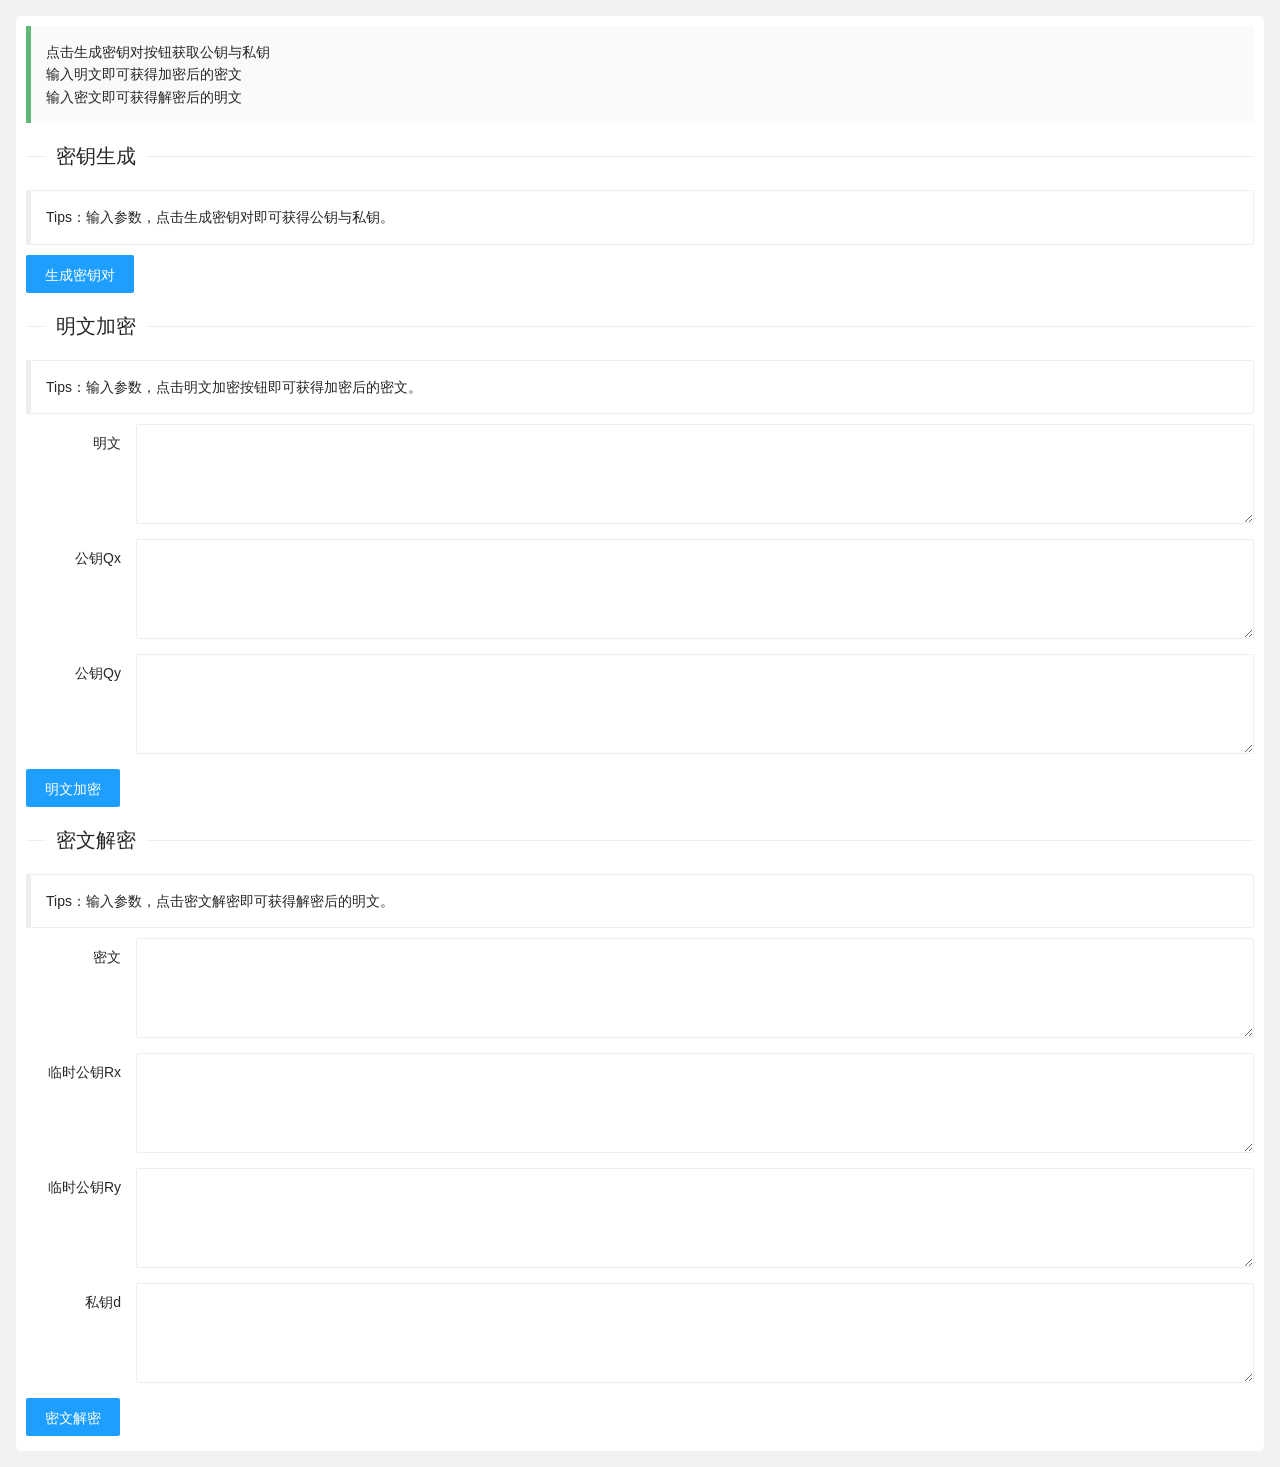
==== app/static/page/ECC.html @ 86028a15 "Initial commit of the cryptography project" ====
<!DOCTYPE html>
<html>
  <head>
    <meta charset="utf-8" />
    <title>RSA加解密</title>

    <meta name="renderer" content="webkit" />
    <meta http-equiv="X-UA-Compatible" content="IE=edge,chrome=1" />
    <meta
      name="viewport"
      content="width=device-width, initial-scale=1, maximum-scale=1"
    />
    <link
      rel="stylesheet"
      href="../lib/layui-v2.6.3/css/layui.css"
      media="all"
    />
    <link
      rel="stylesheet"
      href="../lib/font-awesome-4.7.0/css/font-awesome.min.css"
      media="all"
    />
    <link rel="stylesheet" href="../css/public.css" media="all" />
    <style>
      .layui-form-item .layui-input-company {
        width: auto;
        padding-right: 10px;
        line-height: 38px;
      }

      .common-result-display fieldset {
        /* 假设你用fieldset包裹每个结果块 */
        margin-top: 15px;
      }
      .common-result-display pre {
        background-color: #f8f8f8;
        border: 1px solid #ddd;
        border-left: 3px solid #1e9fff; /* Layui蓝色 */
        padding: 10px;
        margin-top: 5px;
        margin-bottom: 10px;
        line-height: 1.6;
        overflow: auto;
        word-wrap: break-word;
        white-space: pre-wrap;
      }
      .common-result-display .error-message {
        color: red;
        font-weight: bold;
      }
    </style>
  </head>

  <body>
    <div class="layuimini-container">
      <div class="layuimini-main">
        <blockquote class="layui-elem-quote">
          <p>点击生成密钥对按钮获取公钥与私钥</p>
          <p>输入明文即可获得加密后的密文</p>
          <p>输入密文即可获得解密后的明文</p>
        </blockquote>
        <fieldset
          class="layui-elem-field layui-field-title"
          style="margin-top: 20px"
        >
          <legend>密钥生成</legend>
        </fieldset>

        <div id="generate-key">
          <blockquote class="layui-elem-quote layui-quote-nm">
            Tips：输入参数，点击生成密钥对即可获得公钥与私钥。
          </blockquote>
          <form class="layui-form" id="generate-key-form">

            <div class="layui-form-item">
              <button
                type="submit"
                class="layui-btn layui-btn-normal"
                lay-submit
                lay-filter="eccGenerateKeysFilter"
              >
                生成密钥对
              </button>
            </div>
          </form>
        </div>

        <div id="eccGenerateKeysResultArea" class="common-result-display"></div>

        <fieldset
          class="layui-elem-field layui-field-title"
          style="margin-top: 20px"
        >
          <legend>明文加密</legend>
        </fieldset>

        <div id="encrypt">
          <blockquote class="layui-elem-quote layui-quote-nm">
            Tips：输入参数，点击明文加密按钮即可获得加密后的密文。
          </blockquote>
          <form class="layui-form" id="encrypt-form">
            <div class="layui-form-item">
              <label class="layui-form-label">明文</label>
              <div class="layui-input-block">
                <textarea
                  id="eccPlaintextEncryptInput"
                  name="eccPlaintextEncryptInput"
                  class="layui-textarea"
                  rows="2"
                ></textarea>
              </div>
            </div>

            <div class="layui-form-item">
              <label class="layui-form-label">公钥Qx</label>
              <div class="layui-input-block">
                <textarea
                  id="eccPublicKeyQxEncryptInput"
                  name="eccPublicKeyQxEncryptInput"
                  type="number"
                  class="layui-textarea"
                  rows="2"
                ></textarea>
              </div>
            </div>

            <div class="layui-form-item">
              <label class="layui-form-label">公钥Qy</label>
              <div class="layui-input-block">
                <textarea
                  id="eccPublicKeyQyEncryptInput"
                  name="eccPublicKeyQyEncryptInput"
                  type="number"
                  class="layui-textarea"
                  rows="2"
                ></textarea>
              </div>
            </div>

            <div class="layui-form-item">
              <button
                type="submit"
                class="layui-btn layui-btn-normal"
                lay-submit
                lay-filter="eccEncryptFilter"
              >
                明文加密
              </button>
            </div>
          </form>
        </div>

        <div id="eccEncryptResultArea" class="common-result-display"></div>

        <fieldset
          class="layui-elem-field layui-field-title"
          style="margin-top: 20px"
        >
          <legend>密文解密</legend>
        </fieldset>

        <div id="decrypt">
          <blockquote class="layui-elem-quote layui-quote-nm">
            Tips：输入参数，点击密文解密即可获得解密后的明文。
          </blockquote>
          <form class="layui-form" id="decrypt-form">
            <div class="layui-form-item">
              <label class="layui-form-label">密文</label>
              <div class="layui-input-block">
                <textarea
                  id="eccCiphertextHexDecryptInput"
                  name="eccCiphertextHexDecryptInput"
                  type="number"
                  class="layui-textarea"
                  rows="2"
                ></textarea>
              </div>
            </div>

            <div class="layui-form-item">
              <label class="layui-form-label">临时公钥Rx</label>
              <div class="layui-input-block">
                <textarea
                  id="eccEphemeralRxDecryptInput"
                  name="eccEphemeralRxDecryptInput"
                  type="number"
                  class="layui-textarea"
                  rows="2"
                ></textarea>
              </div>
            </div>

            <div class="layui-form-item">
              <label class="layui-form-label">临时公钥Ry</label>
              <div class="layui-input-block">
                <textarea
                  id="eccEphemeralRyDecryptInput"
                  name="eccEphemeralRyDecryptInput"
                  type="number"
                  class="layui-textarea"
                  rows="2"
                ></textarea>
              </div>
            </div>

            <div class="layui-form-item">
              <label class="layui-form-label">私钥d</label>
              <div class="layui-input-block">
                <textarea
                  id="eccPrivateKeyDDecryptInput"
                  name="eccPrivateKeyDDecryptInput"
                  type="number"
                  class="layui-textarea"
                  rows="2"
                ></textarea>
              </div>
            </div>

            <div class="layui-form-item">
              <button
                type="submit"
                class="layui-btn layui-btn-normal"
                lay-submit
                lay-filter="eccDecryptFilter"
              >
                密文解密
              </button>
            </div>
          </form>
        </div>

        <div id="eccDecryptResultArea" class="common-result-display"></div>
      </div>
    </div>
  </body>

  <script
    src="../lib/jquery-3.4.1/jquery-3.4.1.min.js"
    charset="utf-8"
  ></script>
  <script src="../lib/layui-v2.6.3/layui.js" charset="utf-8"></script>
  <script src="../js/lay-config.js?v=1.0.4" charset="utf-8"></script>
  <script src="../js/ecc_logic.js" charset="utf-8"></script>
</html>
---- app/static/lib/layui-v2.6.3/css/layui.css ----
.layui-inline,
img {
    display: inline-block;
    vertical-align: middle
}

h1,
h2,
h3,
h4,
h5,
h6 {
    font-weight: 400
}

a,
body {
    color: #333
}

.layui-edge,
.layui-header,
.layui-inline,
.layui-main {
    position: relative
}

.layui-edge,
hr {
    height: 0;
    overflow: hidden
}

.layui-layout-body,
.layui-side,
.layui-side-scroll {
    overflow-x: hidden
}

.layui-btn,
.layui-edge,
.layui-inline,
img {
    vertical-align: middle
}

.layui-btn,
.layui-disabled,
.layui-icon,
.layui-unselect {
    -moz-user-select: none;
    -webkit-user-select: none;
    -ms-user-select: none
}

.layui-elip,
.layui-form-checkbox span,
.layui-form-pane .layui-form-label {
    text-overflow: ellipsis;
    white-space: nowrap
}

.layui-edge,
.layui-elip,
hr {
    overflow: hidden
}

blockquote,
body,
button,
dd,
div,
dl,
dt,
form,
h1,
h2,
h3,
h4,
h5,
h6,
input,
li,
ol,
p,
pre,
td,
textarea,
th,
ul {
    margin: 0;
    padding: 0;
    -webkit-tap-highlight-color: rgba(0, 0, 0, 0)
}

a:active,
a:hover {
    outline: 0
}

img {
    border: none
}

li {
    list-style: none
}

table {
    border-collapse: collapse;
    border-spacing: 0
}

h4,
h5,
h6 {
    font-size: 100%
}

button,
input,
optgroup,
option,
select,
textarea {
    font-family: inherit;
    font-size: inherit;
    font-style: inherit;
    font-weight: inherit;
    outline: 0
}

pre {
    white-space: pre-wrap;
    white-space: -moz-pre-wrap;
    white-space: -pre-wrap;
    white-space: -o-pre-wrap;
    word-wrap: break-word
}

body {
    line-height: 1.6;
    color: rgba(0, 0, 0, .85);
    font: 14px Helvetica Neue, Helvetica, PingFang SC, Tahoma, Arial, sans-serif
}

hr {
    line-height: 0;
    margin: 10px 0;
    padding: 0;
    border: none !important;
    border-bottom: 1px solid #eee !important;
    clear: both;
    background: 0 0
}

a {
    text-decoration: none
}

a:hover {
    color: #777
}

a cite {
    font-style: normal;
    *cursor: pointer
}

.layui-border-box,
.layui-border-box * {
    box-sizing: border-box
}

.layui-box,
.layui-box * {
    box-sizing: content-box
}

.layui-clear {
    clear: both;
    *zoom: 1
}

.layui-clear:after {
    content: '\20';
    clear: both;
    *zoom: 1;
    display: block;
    height: 0
}

.layui-inline {
    *display: inline;
    *zoom: 1
}

.layui-edge {
    display: inline-block;
    width: 0;
    border-width: 6px;
    border-style: dashed;
    border-color: transparent
}

.layui-edge-top {
    top: -4px;
    border-bottom-color: #999;
    border-bottom-style: solid
}

.layui-edge-right {
    border-left-color: #999;
    border-left-style: solid
}

.layui-edge-bottom {
    top: 2px;
    border-top-color: #999;
    border-top-style: solid
}

.layui-edge-left {
    border-right-color: #999;
    border-right-style: solid
}

.layui-disabled,
.layui-disabled:hover {
    color: #d2d2d2 !important;
    cursor: not-allowed !important
}

.layui-circle {
    border-radius: 100%
}

.layui-show {
    display: block !important
}

.layui-hide {
    display: none !important
}

.layui-show-v {
    visibility: visible !important
}

.layui-hide-v {
    visibility: hidden !important
}

@font-face {
    font-family: layui-icon;
    src: url(../font/iconfont.eot?v=256);
    src: url(../font/iconfont.eot?v=256#iefix) format('embedded-opentype'), url(../font/iconfont.woff2?v=256) format('woff2'), url(../font/iconfont.woff?v=256) format('woff'), url(../font/iconfont.ttf?v=256) format('truetype'), url(../font/iconfont.svg?v=256#layui-icon) format('svg')
}

.layui-icon {
    font-family: layui-icon !important;
    font-size: 16px;
    font-style: normal;
    -webkit-font-smoothing: antialiased;
    -moz-osx-font-smoothing: grayscale
}

.layui-icon-reply-fill:before {
    content: "\e611"
}

.layui-icon-set-fill:before {
    content: "\e614"
}

.layui-icon-menu-fill:before {
    content: "\e60f"
}

.layui-icon-search:before {
    content: "\e615"
}

.layui-icon-share:before {
    content: "\e641"
}

.layui-icon-set-sm:before {
    content: "\e620"
}

.layui-icon-engine:before {
    content: "\e628"
}

.layui-icon-close:before {
    content: "\1006"
}

.layui-icon-close-fill:before {
    content: "\1007"
}

.layui-icon-chart-screen:before {
    content: "\e629"
}

.layui-icon-star:before {
    content: "\e600"
}

.layui-icon-circle-dot:before {
    content: "\e617"
}

.layui-icon-chat:before {
    content: "\e606"
}

.layui-icon-release:before {
    content: "\e609"
}

.layui-icon-list:before {
    content: "\e60a"
}

.layui-icon-chart:before {
    content: "\e62c"
}

.layui-icon-ok-circle:before {
    content: "\1005"
}

.layui-icon-layim-theme:before {
    content: "\e61b"
}

.layui-icon-table:before {
    content: "\e62d"
}

.layui-icon-right:before {
    content: "\e602"
}

.layui-icon-left:before {
    content: "\e603"
}

.layui-icon-cart-simple:before {
    content: "\e698"
}

.layui-icon-face-cry:before {
    content: "\e69c"
}

.layui-icon-face-smile:before {
    content: "\e6af"
}

.layui-icon-survey:before {
    content: "\e6b2"
}

.layui-icon-tree:before {
    content: "\e62e"
}

.layui-icon-ie:before {
    content: "\e7bb"
}

.layui-icon-upload-circle:before {
    content: "\e62f"
}

.layui-icon-add-circle:before {
    content: "\e61f"
}

.layui-icon-download-circle:before {
    content: "\e601"
}

.layui-icon-templeate-1:before {
    content: "\e630"
}

.layui-icon-util:before {
    content: "\e631"
}

.layui-icon-face-surprised:before {
    content: "\e664"
}

.layui-icon-edit:before {
    content: "\e642"
}

.layui-icon-speaker:before {
    content: "\e645"
}

.layui-icon-down:before {
    content: "\e61a"
}

.layui-icon-file:before {
    content: "\e621"
}

.layui-icon-layouts:before {
    content: "\e632"
}

.layui-icon-rate-half:before {
    content: "\e6c9"
}

.layui-icon-add-circle-fine:before {
    content: "\e608"
}

.layui-icon-prev-circle:before {
    content: "\e633"
}

.layui-icon-read:before {
    content: "\e705"
}

.layui-icon-404:before {
    content: "\e61c"
}

.layui-icon-carousel:before {
    content: "\e634"
}

.layui-icon-help:before {
    content: "\e607"
}

.layui-icon-code-circle:before {
    content: "\e635"
}

.layui-icon-windows:before {
    content: "\e67f"
}

.layui-icon-water:before {
    content: "\e636"
}

.layui-icon-username:before {
    content: "\e66f"
}

.layui-icon-find-fill:before {
    content: "\e670"
}

.layui-icon-about:before {
    content: "\e60b"
}

.layui-icon-location:before {
    content: "\e715"
}

.layui-icon-up:before {
    content: "\e619"
}

.layui-icon-pause:before {
    content: "\e651"
}

.layui-icon-date:before {
    content: "\e637"
}

.layui-icon-layim-uploadfile:before {
    content: "\e61d"
}

.layui-icon-delete:before {
    content: "\e640"
}

.layui-icon-play:before {
    content: "\e652"
}

.layui-icon-top:before {
    content: "\e604"
}

.layui-icon-firefox:before {
    content: "\e686"
}

.layui-icon-friends:before {
    content: "\e612"
}

.layui-icon-refresh-3:before {
    content: "\e9aa"
}

.layui-icon-ok:before {
    content: "\e605"
}

.layui-icon-layer:before {
    content: "\e638"
}

.layui-icon-face-smile-fine:before {
    content: "\e60c"
}

.layui-icon-dollar:before {
    content: "\e659"
}

.layui-icon-group:before {
    content: "\e613"
}

.layui-icon-layim-download:before {
    content: "\e61e"
}

.layui-icon-picture-fine:before {
    content: "\e60d"
}

.layui-icon-link:before {
    content: "\e64c"
}

.layui-icon-diamond:before {
    content: "\e735"
}

.layui-icon-log:before {
    content: "\e60e"
}

.layui-icon-key:before {
    content: "\e683"
}

.layui-icon-rate-solid:before {
    content: "\e67a"
}

.layui-icon-fonts-del:before {
    content: "\e64f"
}

.layui-icon-unlink:before {
    content: "\e64d"
}

.layui-icon-fonts-clear:before {
    content: "\e639"
}

.layui-icon-triangle-r:before {
    content: "\e623"
}

.layui-icon-circle:before {
    content: "\e63f"
}

.layui-icon-radio:before {
    content: "\e643"
}

.layui-icon-align-center:before {
    content: "\e647"
}

.layui-icon-align-right:before {
    content: "\e648"
}

.layui-icon-align-left:before {
    content: "\e649"
}

.layui-icon-loading-1:before {
    content: "\e63e"
}

.layui-icon-return:before {
    content: "\e65c"
}

.layui-icon-fonts-strong:before {
    content: "\e62b"
}

.layui-icon-upload:before {
    content: "\e67c"
}

.layui-icon-dialogue:before {
    content: "\e63a"
}

.layui-icon-video:before {
    content: "\e6ed"
}

.layui-icon-headset:before {
    content: "\e6fc"
}

.layui-icon-cellphone-fine:before {
    content: "\e63b"
}

.layui-icon-add-1:before {
    content: "\e654"
}

.layui-icon-face-smile-b:before {
    content: "\e650"
}

.layui-icon-fonts-html:before {
    content: "\e64b"
}

.layui-icon-screen-full:before {
    content: "\e622"
}

.layui-icon-form:before {
    content: "\e63c"
}

.layui-icon-cart:before {
    content: "\e657"
}

.layui-icon-camera-fill:before {
    content: "\e65d"
}

.layui-icon-tabs:before {
    content: "\e62a"
}

.layui-icon-heart-fill:before {
    content: "\e68f"
}

.layui-icon-fonts-code:before {
    content: "\e64e"
}

.layui-icon-ios:before {
    content: "\e680"
}

.layui-icon-at:before {
    content: "\e687"
}

.layui-icon-fire:before {
    content: "\e756"
}

.layui-icon-set:before {
    content: "\e716"
}

.layui-icon-fonts-u:before {
    content: "\e646"
}

.layui-icon-triangle-d:before {
    content: "\e625"
}

.layui-icon-tips:before {
    content: "\e702"
}

.layui-icon-picture:before {
    content: "\e64a"
}

.layui-icon-more-vertical:before {
    content: "\e671"
}

.layui-icon-bluetooth:before {
    content: "\e689"
}

.layui-icon-flag:before {
    content: "\e66c"
}

.layui-icon-loading:before {
    content: "\e63d"
}

.layui-icon-fonts-i:before {
    content: "\e644"
}

.layui-icon-refresh-1:before {
    content: "\e666"
}

.layui-icon-rmb:before {
    content: "\e65e"
}

.layui-icon-addition:before {
    content: "\e624"
}

.layui-icon-home:before {
    content: "\e68e"
}

.layui-icon-time:before {
    content: "\e68d"
}

.layui-icon-user:before {
    content: "\e770"
}

.layui-icon-notice:before {
    content: "\e667"
}

.layui-icon-chrome:before {
    content: "\e68a"
}

.layui-icon-edge:before {
    content: "\e68b"
}

.layui-icon-login-weibo:before {
    content: "\e675"
}

.layui-icon-voice:before {
    content: "\e688"
}

.layui-icon-upload-drag:before {
    content: "\e681"
}

.layui-icon-login-qq:before {
    content: "\e676"
}

.layui-icon-snowflake:before {
    content: "\e6b1"
}

.layui-icon-heart:before {
    content: "\e68c"
}

.layui-icon-logout:before {
    content: "\e682"
}

.layui-icon-file-b:before {
    content: "\e655"
}

.layui-icon-template:before {
    content: "\e663"
}

.layui-icon-transfer:before {
    content: "\e691"
}

.layui-icon-auz:before {
    content: "\e672"
}

.layui-icon-console:before {
    content: "\e665"
}

.layui-icon-app:before {
    content: "\e653"
}

.layui-icon-prev:before {
    content: "\e65a"
}

.layui-icon-website:before {
    content: "\e7ae"
}

.layui-icon-next:before {
    content: "\e65b"
}

.layui-icon-component:before {
    content: "\e857"
}

.layui-icon-android:before {
    content: "\e684"
}

.layui-icon-more:before {
    content: "\e65f"
}

.layui-icon-login-wechat:before {
    content: "\e677"
}

.layui-icon-shrink-right:before {
    content: "\e668"
}

.layui-icon-spread-left:before {
    content: "\e66b"
}

.layui-icon-camera:before {
    content: "\e660"
}

.layui-icon-note:before {
    content: "\e66e"
}

.layui-icon-refresh:before {
    content: "\e669"
}

.layui-icon-female:before {
    content: "\e661"
}

.layui-icon-male:before {
    content: "\e662"
}

.layui-icon-screen-restore:before {
    content: "\e758"
}

.layui-icon-password:before {
    content: "\e673"
}

.layui-icon-senior:before {
    content: "\e674"
}

.layui-icon-theme:before {
    content: "\e66a"
}

.layui-icon-tread:before {
    content: "\e6c5"
}

.layui-icon-praise:before {
    content: "\e6c6"
}

.layui-icon-star-fill:before {
    content: "\e658"
}

.layui-icon-rate:before {
    content: "\e67b"
}

.layui-icon-template-1:before {
    content: "\e656"
}

.layui-icon-vercode:before {
    content: "\e679"
}

.layui-icon-service:before {
    content: "\e626"
}

.layui-icon-cellphone:before {
    content: "\e678"
}

.layui-icon-print:before {
    content: "\e66d"
}

.layui-icon-cols:before {
    content: "\e610"
}

.layui-icon-wifi:before {
    content: "\e7e0"
}

.layui-icon-export:before {
    content: "\e67d"
}

.layui-icon-rss:before {
    content: "\e808"
}

.layui-icon-slider:before {
    content: "\e714"
}

.layui-icon-email:before {
    content: "\e618"
}

.layui-icon-subtraction:before {
    content: "\e67e"
}

.layui-icon-mike:before {
    content: "\e6dc"
}

.layui-icon-light:before {
    content: "\e748"
}

.layui-icon-gift:before {
    content: "\e627"
}

.layui-icon-mute:before {
    content: "\e685"
}

.layui-icon-reduce-circle:before {
    content: "\e616"
}

.layui-icon-music:before {
    content: "\e690"
}

.layui-main {
    width: 1140px;
    margin: 0 auto
}

.layui-header {
    z-index: 1000;
    height: 60px
}

.layui-header a:hover {
    transition: all .5s;
    -webkit-transition: all .5s
}

.layui-side {
    position: fixed;
    left: 0;
    top: 0;
    bottom: 0;
    z-index: 999;
    width: 200px
}

.layui-side-scroll {
    position: relative;
    width: 220px;
    height: 100%
}

.layui-body {
    position: relative;
    left: 200px;
    right: 0;
    top: 0;
    bottom: 0;
    z-index: 900;
    width: auto;
    box-sizing: border-box
}

.layui-layout-admin .layui-header {
    position: fixed;
    top: 0;
    left: 0;
    right: 0;
    background-color: #23262E
}

.layui-layout-admin .layui-side {
    top: 60px;
    width: 200px;
    overflow-x: hidden
}

.layui-layout-admin .layui-body {
    position: absolute;
    top: 60px;
    padding-bottom: 44px
}

.layui-layout-admin .layui-main {
    width: auto;
    margin: 0 15px
}

.layui-layout-admin .layui-footer {
    position: fixed;
    left: 200px;
    right: 0;
    bottom: 0;
    z-index: 990;
    height: 44px;
    line-height: 44px;
    padding: 0 15px;
    box-shadow: -1px 0 4px rgb(0 0 0 / 12%);
    background-color: #FAFAFA
}

.layui-layout-admin .layui-logo {
    position: absolute;
    left: 0;
    top: 0;
    width: 200px;
    height: 100%;
    line-height: 60px;
    text-align: center;
    color: #009688;
    font-size: 16px
}

.layui-layout-admin .layui-header .layui-nav {
    background: 0 0
}

.layui-layout-left {
    position: absolute !important;
    left: 200px;
    top: 0
}

.layui-layout-right {
    position: absolute !important;
    right: 0;
    top: 0
}

.layui-container {
    position: relative;
    margin: 0 auto;
    padding: 0 15px;
    box-sizing: border-box
}

.layui-fluid {
    position: relative;
    margin: 0 auto;
    padding: 0 15px
}

.layui-row:after,
.layui-row:before {
    content: "";
    display: block;
    clear: both
}

.layui-col-lg1,
.layui-col-lg10,
.layui-col-lg11,
.layui-col-lg12,
.layui-col-lg2,
.layui-col-lg3,
.layui-col-lg4,
.layui-col-lg5,
.layui-col-lg6,
.layui-col-lg7,
.layui-col-lg8,
.layui-col-lg9,
.layui-col-md1,
.layui-col-md10,
.layui-col-md11,
.layui-col-md12,
.layui-col-md2,
.layui-col-md3,
.layui-col-md4,
.layui-col-md5,
.layui-col-md6,
.layui-col-md7,
.layui-col-md8,
.layui-col-md9,
.layui-col-sm1,
.layui-col-sm10,
.layui-col-sm11,
.layui-col-sm12,
.layui-col-sm2,
.layui-col-sm3,
.layui-col-sm4,
.layui-col-sm5,
.layui-col-sm6,
.layui-col-sm7,
.layui-col-sm8,
.layui-col-sm9,
.layui-col-xs1,
.layui-col-xs10,
.layui-col-xs11,
.layui-col-xs12,
.layui-col-xs2,
.layui-col-xs3,
.layui-col-xs4,
.layui-col-xs5,
.layui-col-xs6,
.layui-col-xs7,
.layui-col-xs8,
.layui-col-xs9 {
    position: relative;
    display: block;
    box-sizing: border-box
}

.layui-col-xs1,
.layui-col-xs10,
.layui-col-xs11,
.layui-col-xs12,
.layui-col-xs2,
.layui-col-xs3,
.layui-col-xs4,
.layui-col-xs5,
.layui-col-xs6,
.layui-col-xs7,
.layui-col-xs8,
.layui-col-xs9 {
    float: left
}

.layui-col-xs1 {
    width: 8.33333333%
}

.layui-col-xs2 {
    width: 16.66666667%
}

.layui-col-xs3 {
    width: 25%
}

.layui-col-xs4 {
    width: 33.33333333%
}

.layui-col-xs5 {
    width: 41.66666667%
}

.layui-col-xs6 {
    width: 50%
}

.layui-col-xs7 {
    width: 58.33333333%
}

.layui-col-xs8 {
    width: 66.66666667%
}

.layui-col-xs9 {
    width: 75%
}

.layui-col-xs10 {
    width: 83.33333333%
}

.layui-col-xs11 {
    width: 91.66666667%
}

.layui-col-xs12 {
    width: 100%
}

.layui-col-xs-offset1 {
    margin-left: 8.33333333%
}

.layui-col-xs-offset2 {
    margin-left: 16.66666667%
}

.layui-col-xs-offset3 {
    margin-left: 25%
}

.layui-col-xs-offset4 {
    margin-left: 33.33333333%
}

.layui-col-xs-offset5 {
    margin-left: 41.66666667%
}

.layui-col-xs-offset6 {
    margin-left: 50%
}

.layui-col-xs-offset7 {
    margin-left: 58.33333333%
}

.layui-col-xs-offset8 {
    margin-left: 66.66666667%
}

.layui-col-xs-offset9 {
    margin-left: 75%
}

.layui-col-xs-offset10 {
    margin-left: 83.33333333%
}

.layui-col-xs-offset11 {
    margin-left: 91.66666667%
}

.layui-col-xs-offset12 {
    margin-left: 100%
}

@media screen and (max-width:768px) {
    .layui-hide-xs {
        display: none !important
    }

    .layui-show-xs-block {
        display: block !important
    }

    .layui-show-xs-inline {
        display: inline !important
    }

    .layui-show-xs-inline-block {
        display: inline-block !important
    }
}

@media screen and (min-width:768px) {
    .layui-container {
        width: 750px
    }

    .layui-hide-sm {
        display: none !important
    }

    .layui-show-sm-block {
        display: block !important
    }

    .layui-show-sm-inline {
        display: inline !important
    }

    .layui-show-sm-inline-block {
        display: inline-block !important
    }

    .layui-col-sm1,
    .layui-col-sm10,
    .layui-col-sm11,
    .layui-col-sm12,
    .layui-col-sm2,
    .layui-col-sm3,
    .layui-col-sm4,
    .layui-col-sm5,
    .layui-col-sm6,
    .layui-col-sm7,
    .layui-col-sm8,
    .layui-col-sm9 {
        float: left
    }

    .layui-col-sm1 {
        width: 8.33333333%
    }

    .layui-col-sm2 {
        width: 16.66666667%
    }

    .layui-col-sm3 {
        width: 25%
    }

    .layui-col-sm4 {
        width: 33.33333333%
    }

    .layui-col-sm5 {
        width: 41.66666667%
    }

    .layui-col-sm6 {
        width: 50%
    }

    .layui-col-sm7 {
        width: 58.33333333%
    }

    .layui-col-sm8 {
        width: 66.66666667%
    }

    .layui-col-sm9 {
        width: 75%
    }

    .layui-col-sm10 {
        width: 83.33333333%
    }

    .layui-col-sm11 {
        width: 91.66666667%
    }

    .layui-col-sm12 {
        width: 100%
    }

    .layui-col-sm-offset1 {
        margin-left: 8.33333333%
    }

    .layui-col-sm-offset2 {
        margin-left: 16.66666667%
    }

    .layui-col-sm-offset3 {
        margin-left: 25%
    }

    .layui-col-sm-offset4 {
        margin-left: 33.33333333%
    }

    .layui-col-sm-offset5 {
        margin-left: 41.66666667%
    }

    .layui-col-sm-offset6 {
        margin-left: 50%
    }

    .layui-col-sm-offset7 {
        margin-left: 58.33333333%
    }

    .layui-col-sm-offset8 {
        margin-left: 66.66666667%
    }

    .layui-col-sm-offset9 {
        margin-left: 75%
    }

    .layui-col-sm-offset10 {
        margin-left: 83.33333333%
    }

    .layui-col-sm-offset11 {
        margin-left: 91.66666667%
    }

    .layui-col-sm-offset12 {
        margin-left: 100%
    }
}

@media screen and (min-width:992px) {
    .layui-container {
        width: 970px
    }

    .layui-hide-md {
        display: none !important
    }

    .layui-show-md-block {
        display: block !important
    }

    .layui-show-md-inline {
        display: inline !important
    }

    .layui-show-md-inline-block {
        display: inline-block !important
    }

    .layui-col-md1,
    .layui-col-md10,
    .layui-col-md11,
    .layui-col-md12,
    .layui-col-md2,
    .layui-col-md3,
    .layui-col-md4,
    .layui-col-md5,
    .layui-col-md6,
    .layui-col-md7,
    .layui-col-md8,
    .layui-col-md9 {
        float: left
    }

    .layui-col-md1 {
        width: 8.33333333%
    }

    .layui-col-md2 {
        width: 16.66666667%
    }

    .layui-col-md3 {
        width: 25%
    }

    .layui-col-md4 {
        width: 33.33333333%
    }

    .layui-col-md5 {
        width: 41.66666667%
    }

    .layui-col-md6 {
        width: 50%
    }

    .layui-col-md7 {
        width: 58.33333333%
    }

    .layui-col-md8 {
        width: 66.66666667%
    }

    .layui-col-md9 {
        width: 75%
    }

    .layui-col-md10 {
        width: 83.33333333%
    }

    .layui-col-md11 {
        width: 91.66666667%
    }

    .layui-col-md12 {
        width: 100%
    }

    .layui-col-md-offset1 {
        margin-left: 8.33333333%
    }

    .layui-col-md-offset2 {
        margin-left: 16.66666667%
    }

    .layui-col-md-offset3 {
        margin-left: 25%
    }

    .layui-col-md-offset4 {
        margin-left: 33.33333333%
    }

    .layui-col-md-offset5 {
        margin-left: 41.66666667%
    }

    .layui-col-md-offset6 {
        margin-left: 50%
    }

    .layui-col-md-offset7 {
        margin-left: 58.33333333%
    }

    .layui-col-md-offset8 {
        margin-left: 66.66666667%
    }

    .layui-col-md-offset9 {
        margin-left: 75%
    }

    .layui-col-md-offset10 {
        margin-left: 83.33333333%
    }

    .layui-col-md-offset11 {
        margin-left: 91.66666667%
    }

    .layui-col-md-offset12 {
        margin-left: 100%
    }
}

@media screen and (min-width:1200px) {
    .layui-container {
        width: 1170px
    }

    .layui-hide-lg {
        display: none !important
    }

    .layui-show-lg-block {
        display: block !important
    }

    .layui-show-lg-inline {
        display: inline !important
    }

    .layui-show-lg-inline-block {
        display: inline-block !important
    }

    .layui-col-lg1,
    .layui-col-lg10,
    .layui-col-lg11,
    .layui-col-lg12,
    .layui-col-lg2,
    .layui-col-lg3,
    .layui-col-lg4,
    .layui-col-lg5,
    .layui-col-lg6,
    .layui-col-lg7,
    .layui-col-lg8,
    .layui-col-lg9 {
        float: left
    }

    .layui-col-lg1 {
        width: 8.33333333%
    }

    .layui-col-lg2 {
        width: 16.66666667%
    }

    .layui-col-lg3 {
        width: 25%
    }

    .layui-col-lg4 {
        width: 33.33333333%
    }

    .layui-col-lg5 {
        width: 41.66666667%
    }

    .layui-col-lg6 {
        width: 50%
    }

    .layui-col-lg7 {
        width: 58.33333333%
    }

    .layui-col-lg8 {
        width: 66.66666667%
    }

    .layui-col-lg9 {
        width: 75%
    }

    .layui-col-lg10 {
        width: 83.33333333%
    }

    .layui-col-lg11 {
        width: 91.66666667%
    }

    .layui-col-lg12 {
        width: 100%
    }

    .layui-col-lg-offset1 {
        margin-left: 8.33333333%
    }

    .layui-col-lg-offset2 {
        margin-left: 16.66666667%
    }

    .layui-col-lg-offset3 {
        margin-left: 25%
    }

    .layui-col-lg-offset4 {
        margin-left: 33.33333333%
    }

    .layui-col-lg-offset5 {
        margin-left: 41.66666667%
    }

    .layui-col-lg-offset6 {
        margin-left: 50%
    }

    .layui-col-lg-offset7 {
        margin-left: 58.33333333%
    }

    .layui-col-lg-offset8 {
        margin-left: 66.66666667%
    }

    .layui-col-lg-offset9 {
        margin-left: 75%
    }

    .layui-col-lg-offset10 {
        margin-left: 83.33333333%
    }

    .layui-col-lg-offset11 {
        margin-left: 91.66666667%
    }

    .layui-col-lg-offset12 {
        margin-left: 100%
    }
}

.layui-col-space1 {
    margin: -.5px
}

.layui-col-space1>* {
    padding: .5px
}

.layui-col-space2 {
    margin: -1px
}

.layui-col-space2>* {
    padding: 1px
}

.layui-col-space4 {
    margin: -2px
}

.layui-col-space4>* {
    padding: 2px
}

.layui-col-space5 {
    margin: -2.5px
}

.layui-col-space5>* {
    padding: 2.5px
}

.layui-col-space6 {
    margin: -3px
}

.layui-col-space6>* {
    padding: 3px
}

.layui-col-space8 {
    margin: -4px
}

.layui-col-space8>* {
    padding: 4px
}

.layui-col-space10 {
    margin: -5px
}

.layui-col-space10>* {
    padding: 5px
}

.layui-col-space12 {
    margin: -6px
}

.layui-col-space12>* {
    padding: 6px
}

.layui-col-space14 {
    margin: -7px
}

.layui-col-space14>* {
    padding: 7px
}

.layui-col-space15 {
    margin: -7.5px
}

.layui-col-space15>* {
    padding: 7.5px
}

.layui-col-space16 {
    margin: -8px
}

.layui-col-space16>* {
    padding: 8px
}

.layui-col-space18 {
    margin: -9px
}

.layui-col-space18>* {
    padding: 9px
}

.layui-col-space20 {
    margin: -10px
}

.layui-col-space20>* {
    padding: 10px
}

.layui-col-space22 {
    margin: -11px
}

.layui-col-space22>* {
    padding: 11px
}

.layui-col-space24 {
    margin: -12px
}

.layui-col-space24>* {
    padding: 12px
}

.layui-col-space25 {
    margin: -12.5px
}

.layui-col-space25>* {
    padding: 12.5px
}

.layui-col-space26 {
    margin: -13px
}

.layui-col-space26>* {
    padding: 13px
}

.layui-col-space28 {
    margin: -14px
}

.layui-col-space28>* {
    padding: 14px
}

.layui-col-space30 {
    margin: -15px
}

.layui-col-space30>* {
    padding: 15px
}

.layui-btn,
.layui-input,
.layui-select,
.layui-textarea,
.layui-upload-button {
    outline: 0;
    -webkit-appearance: none;
    transition: all .3s;
    -webkit-transition: all .3s;
    box-sizing: border-box
}

.layui-elem-quote {
    margin-bottom: 10px;
    padding: 15px;
    line-height: 1.6;
    border-left: 5px solid #5FB878;
    border-radius: 0 2px 2px 0;
    background-color: #FAFAFA
}

.layui-quote-nm {
    border-style: solid;
    border-width: 1px 1px 1px 5px;
    background: 0 0
}

.layui-elem-field {
    margin-bottom: 10px;
    padding: 0;
    border-width: 1px;
    border-style: solid
}

.layui-elem-field legend {
    margin-left: 20px;
    padding: 0 10px;
    font-size: 20px;
    font-weight: 300
}

.layui-field-title {
    margin: 10px 0 20px;
    border-width: 1px 0 0
}

.layui-field-box {
    padding: 15px
}

.layui-field-title .layui-field-box {
    padding: 10px 0
}

.layui-progress {
    position: relative;
    height: 6px;
    border-radius: 20px;
    background-color: #eee
}

.layui-progress-bar {
    position: absolute;
    left: 0;
    top: 0;
    width: 0;
    max-width: 100%;
    height: 6px;
    border-radius: 20px;
    text-align: right;
    background-color: #5FB878;
    transition: all .3s;
    -webkit-transition: all .3s
}

.layui-progress-big,
.layui-progress-big .layui-progress-bar {
    height: 18px;
    line-height: 18px
}

.layui-progress-text {
    position: relative;
    top: -20px;
    line-height: 18px;
    font-size: 12px;
    color: #666
}

.layui-progress-big .layui-progress-text {
    position: static;
    padding: 0 10px;
    color: #fff
}

.layui-collapse {
    border-width: 1px;
    border-style: solid;
    border-radius: 2px
}

.layui-colla-content,
.layui-colla-item {
    border-top-width: 1px;
    border-top-style: solid
}

.layui-colla-item:first-child {
    border-top: none
}

.layui-colla-title {
    position: relative;
    height: 42px;
    line-height: 42px;
    padding: 0 15px 0 35px;
    color: #333;
    background-color: #FAFAFA;
    cursor: pointer;
    font-size: 14px;
    overflow: hidden
}

.layui-colla-content {
    display: none;
    padding: 10px 15px;
    line-height: 1.6;
    color: #666
}

.layui-colla-icon {
    position: absolute;
    left: 15px;
    top: 0;
    font-size: 14px
}

.layui-card {
    margin-bottom: 15px;
    border-radius: 2px;
    background-color: #fff;
    box-shadow: 0 1px 2px 0 rgba(0, 0, 0, .05)
}

.layui-card:last-child {
    margin-bottom: 0
}

.layui-card-header {
    position: relative;
    height: 42px;
    line-height: 42px;
    padding: 0 15px;
    border-bottom: 1px solid #f6f6f6;
    color: #333;
    border-radius: 2px 2px 0 0;
    font-size: 14px
}

.layui-card-body {
    position: relative;
    padding: 10px 15px;
    line-height: 24px
}

.layui-card-body[pad15] {
    padding: 15px
}

.layui-card-body[pad20] {
    padding: 20px
}

.layui-card-body .layui-table {
    margin: 5px 0
}

.layui-card .layui-tab {
    margin: 0
}

.layui-panel {
    position: relative;
    border-width: 1px;
    border-style: solid;
    border-radius: 2px;
    box-shadow: 1px 1px 4px rgb(0 0 0 / 8%);
    background-color: #fff;
    color: #666
}

.layui-bg-black,
.layui-bg-blue,
.layui-bg-cyan,
.layui-bg-green,
.layui-bg-orange,
.layui-bg-red {
    color: #fff !important
}

.layui-panel-window {
    position: relative;
    padding: 15px;
    border-radius: 0;
    border-top: 5px solid #eee;
    background-color: #fff
}

.layui-border,
.layui-border-black,
.layui-border-blue,
.layui-border-cyan,
.layui-border-green,
.layui-border-orange,
.layui-border-red {
    border-width: 1px;
    border-style: solid
}

.layui-auxiliar-moving {
    position: fixed;
    left: 0;
    right: 0;
    top: 0;
    bottom: 0;
    width: 100%;
    height: 100%;
    background: 0 0;
    z-index: 9999999999
}

.layui-form-label,
.layui-form-mid,
.layui-form-select,
.layui-input-block,
.layui-input-inline,
.layui-textarea {
    position: relative
}

.layui-bg-red {
    background-color: #FF5722 !important
}

.layui-bg-orange {
    background-color: #FFB800 !important
}

.layui-bg-green {
    background-color: #009688 !important
}

.layui-bg-cyan {
    background-color: #2F4056 !important
}

.layui-bg-blue {
    background-color: #1E9FFF !important
}

.layui-bg-black {
    background-color: #393D49 !important
}

.layui-bg-gray {
    background-color: #FAFAFA !important;
    color: #666 !important
}

.layui-badge-rim,
.layui-border,
.layui-colla-content,
.layui-colla-item,
.layui-collapse,
.layui-elem-field,
.layui-form-pane .layui-form-item[pane],
.layui-form-pane .layui-form-label,
.layui-input,
.layui-layedit,
.layui-layedit-tool,
.layui-panel,
.layui-quote-nm,
.layui-select,
.layui-tab-bar,
.layui-tab-card,
.layui-tab-title,
.layui-tab-title .layui-this:after,
.layui-textarea {
    border-color: #eee
}

.layui-border {
    color: #666 !important
}

.layui-border-red {
    border-color: #FF5722 !important;
    color: #FF5722 !important
}

.layui-border-orange {
    border-color: #FFB800 !important;
    color: #FFB800 !important
}

.layui-border-green {
    border-color: #009688 !important;
    color: #009688 !important
}

.layui-border-cyan {
    border-color: #2F4056 !important;
    color: #2F4056 !important
}

.layui-border-blue {
    border-color: #1E9FFF !important;
    color: #1E9FFF !important
}

.layui-border-black {
    border-color: #393D49 !important;
    color: #393D49 !important
}

.layui-timeline-item:before {
    background-color: #eee
}

.layui-text {
    line-height: 1.6;
    font-size: 14px;
    color: #666
}

.layui-text h1,
.layui-text h2,
.layui-text h3 {
    font-weight: 500;
    color: #333
}

.layui-text h1 {
    font-size: 30px
}

.layui-text h2 {
    font-size: 24px
}

.layui-text h3 {
    font-size: 18px
}

.layui-text a:not(.layui-btn) {
    color: #01AAED
}

.layui-text a:not(.layui-btn):hover {
    text-decoration: underline
}

.layui-text ul {
    padding: 5px 0 5px 15px
}

.layui-text ul li {
    margin-top: 5px;
    list-style-type: disc
}

.layui-text em,
.layui-word-aux {
    color: #999 !important;
    padding-left: 5px !important;
    padding-right: 5px !important
}

.layui-font-12 {
    font-size: 12px
}

.layui-font-14 {
    font-size: 14px
}

.layui-font-16 {
    font-size: 16px
}

.layui-font-18 {
    font-size: 18px
}

.layui-font-20 {
    font-size: 20px
}

.layui-font-red {
    color: #FF5722 !important
}

.layui-font-orange {
    color: #FFB800 !important
}

.layui-font-green {
    color: #009688 !important
}

.layui-font-cyan {
    color: #2F4056 !important
}

.layui-font-blue {
    color: #01AAED !important
}

.layui-font-black {
    color: #000 !important
}

.layui-font-gray {
    color: #c2c2c2 !important
}

.layui-btn {
    display: inline-block;
    height: 38px;
    line-height: 38px;
    padding: 0 18px;
    border: 1px solid transparent;
    background-color: #009688;
    color: #fff;
    white-space: nowrap;
    text-align: center;
    font-size: 14px;
    border-radius: 2px;
    cursor: pointer
}

.layui-btn:hover {
    opacity: .8;
    filter: alpha(opacity=80);
    color: #fff
}

.layui-btn:active {
    opacity: 1;
    filter: alpha(opacity=100)
}

.layui-btn+.layui-btn {
    margin-left: 10px
}

.layui-btn-container {
    font-size: 0
}

.layui-btn-container .layui-btn {
    margin-right: 10px;
    margin-bottom: 10px
}

.layui-btn-container .layui-btn+.layui-btn {
    margin-left: 0
}

.layui-table .layui-btn-container .layui-btn {
    margin-bottom: 9px
}

.layui-btn-radius {
    border-radius: 100px
}

.layui-btn .layui-icon {
    padding: 0 2px;
    vertical-align: middle\9;
    vertical-align: bottom
}

.layui-btn-primary {
    border-color: #d2d2d2;
    background: 0 0;
    color: #666
}

.layui-btn-primary:hover {
    border-color: #009688;
    color: #333
}

.layui-btn-normal {
    background-color: #1E9FFF
}

.layui-btn-warm {
    background-color: #FFB800
}

.layui-btn-danger {
    background-color: #FF5722
}

.layui-btn-checked {
    background-color: #5FB878
}

.layui-btn-disabled,
.layui-btn-disabled:active,
.layui-btn-disabled:hover {
    border-color: #eee;
    background-color: #FBFBFB;
    color: #d2d2d2;
    cursor: not-allowed;
    opacity: 1
}

.layui-btn-lg {
    height: 44px;
    line-height: 44px;
    padding: 0 25px;
    font-size: 16px
}

.layui-btn-sm {
    height: 30px;
    line-height: 30px;
    padding: 0 10px;
    font-size: 12px
}

.layui-btn-xs {
    height: 22px;
    line-height: 22px;
    padding: 0 5px;
    font-size: 12px
}

.layui-btn-xs i {
    font-size: 12px !important
}

.layui-btn-group {
    display: inline-block;
    vertical-align: middle;
    font-size: 0
}

.layui-btn-group .layui-btn {
    margin-left: 0 !important;
    margin-right: 0 !important;
    border-left: 1px solid rgba(255, 255, 255, .5);
    border-radius: 0
}

.layui-btn-group .layui-btn-primary {
    border-left: none
}

.layui-btn-group .layui-btn-primary:hover {
    border-color: #d2d2d2;
    color: #009688
}

.layui-btn-group .layui-btn:first-child {
    border-left: none;
    border-radius: 2px 0 0 2px
}

.layui-btn-group .layui-btn-primary:first-child {
    border-left: 1px solid #d2d2d2
}

.layui-btn-group .layui-btn:last-child {
    border-radius: 0 2px 2px 0
}

.layui-btn-group .layui-btn+.layui-btn {
    margin-left: 0
}

.layui-btn-group+.layui-btn-group {
    margin-left: 10px
}

.layui-btn-fluid {
    width: 100%
}

.layui-input,
.layui-select,
.layui-textarea {
    height: 38px;
    line-height: 1.3;
    line-height: 38px\9;
    border-width: 1px;
    border-style: solid;
    background-color: #fff;
    border-radius: 2px
}

.layui-input::-webkit-input-placeholder,
.layui-select::-webkit-input-placeholder,
.layui-textarea::-webkit-input-placeholder {
    line-height: 1.3
}

.layui-input,
.layui-textarea {
    display: block;
    width: 100%;
    padding-left: 10px
}

.layui-input:hover,
.layui-textarea:hover {
    border-color: #eee !important
}

.layui-input:focus,
.layui-textarea:focus {
    border-color: #d2d2d2 !important
}

.layui-textarea {
    min-height: 100px;
    height: auto;
    line-height: 20px;
    padding: 6px 10px;
    resize: vertical
}

.layui-select {
    padding: 0 10px
}

.layui-form input[type=checkbox],
.layui-form input[type=radio],
.layui-form select {
    display: none
}

.layui-form [lay-ignore] {
    display: initial
}

.layui-form-item {
    margin-bottom: 15px;
    clear: both;
    *zoom: 1
}

.layui-form-item:after {
    content: '\20';
    clear: both;
    *zoom: 1;
    display: block;
    height: 0
}

.layui-form-label {
    float: left;
    display: block;
    padding: 9px 15px;
    width: 80px;
    font-weight: 400;
    line-height: 20px;
    text-align: right
}

.layui-form-label-col {
    display: block;
    float: none;
    padding: 9px 0;
    line-height: 20px;
    text-align: left
}

.layui-form-item .layui-inline {
    margin-bottom: 5px;
    margin-right: 10px
}

.layui-input-block {
    margin-left: 110px;
    min-height: 36px
}

.layui-input-inline {
    display: inline-block;
    vertical-align: middle
}

.layui-form-item .layui-input-inline {
    float: left;
    width: 190px;
    margin-right: 10px
}

.layui-form-text .layui-input-inline {
    width: auto
}

.layui-form-mid {
    float: left;
    display: block;
    padding: 9px 0 !important;
    line-height: 20px;
    margin-right: 10px
}

.layui-form-danger+.layui-form-select .layui-input,
.layui-form-danger:focus {
    border-color: #FF5722 !important
}

.layui-form-select .layui-input {
    padding-right: 30px;
    cursor: pointer
}

.layui-form-select .layui-edge {
    position: absolute;
    right: 10px;
    top: 50%;
    margin-top: -3px;
    cursor: pointer;
    border-width: 6px;
    border-top-color: #c2c2c2;
    border-top-style: solid;
    transition: all .3s;
    -webkit-transition: all .3s
}

.layui-form-select dl {
    display: none;
    position: absolute;
    left: 0;
    top: 42px;
    padding: 5px 0;
    z-index: 899;
    min-width: 100%;
    border: 1px solid #d2d2d2;
    max-height: 300px;
    overflow-y: auto;
    background-color: #fff;
    border-radius: 2px;
    box-shadow: 0 2px 4px rgba(0, 0, 0, .12);
    box-sizing: border-box
}

.layui-form-select dl dd,
.layui-form-select dl dt {
    padding: 0 10px;
    line-height: 36px;
    white-space: nowrap;
    overflow: hidden;
    text-overflow: ellipsis
}

.layui-form-select dl dt {
    font-size: 12px;
    color: #999
}

.layui-form-select dl dd {
    cursor: pointer
}

.layui-form-select dl dd:hover {
    background-color: #F6F6F6;
    -webkit-transition: .5s all;
    transition: .5s all
}

.layui-form-select .layui-select-group dd {
    padding-left: 20px
}

.layui-form-select dl dd.layui-select-tips {
    padding-left: 10px !important;
    color: #999
}

.layui-form-select dl dd.layui-this {
    background-color: #5FB878;
    color: #fff
}

.layui-form-checkbox,
.layui-form-select dl dd.layui-disabled {
    background-color: #fff
}

.layui-form-selected dl {
    display: block
}

.layui-form-checkbox,
.layui-form-checkbox *,
.layui-form-switch {
    display: inline-block;
    vertical-align: middle
}

.layui-form-selected .layui-edge {
    margin-top: -9px;
    -webkit-transform: rotate(180deg);
    transform: rotate(180deg);
    margin-top: -3px\9
}

:root .layui-form-selected .layui-edge {
    margin-top: -9px\0/IE9
}

.layui-form-selectup dl {
    top: auto;
    bottom: 42px
}

.layui-select-none {
    margin: 5px 0;
    text-align: center;
    color: #999
}

.layui-select-disabled .layui-disabled {
    border-color: #eee !important
}

.layui-select-disabled .layui-edge {
    border-top-color: #d2d2d2
}

.layui-form-checkbox {
    position: relative;
    height: 30px;
    line-height: 30px;
    margin-right: 10px;
    padding-right: 30px;
    cursor: pointer;
    font-size: 0;
    -webkit-transition: .1s linear;
    transition: .1s linear;
    box-sizing: border-box
}

.layui-form-checkbox span {
    padding: 0 10px;
    height: 100%;
    font-size: 14px;
    border-radius: 2px 0 0 2px;
    background-color: #d2d2d2;
    color: #fff;
    overflow: hidden
}

.layui-form-checkbox:hover span {
    background-color: #c2c2c2
}

.layui-form-checkbox i {
    position: absolute;
    right: 0;
    top: 0;
    width: 30px;
    height: 28px;
    border: 1px solid #d2d2d2;
    border-left: none;
    border-radius: 0 2px 2px 0;
    color: #fff;
    font-size: 20px;
    text-align: center
}

.layui-form-checkbox:hover i {
    border-color: #c2c2c2;
    color: #c2c2c2
}

.layui-form-checked,
.layui-form-checked:hover {
    border-color: #5FB878
}

.layui-form-checked span,
.layui-form-checked:hover span {
    background-color: #5FB878
}

.layui-form-checked i,
.layui-form-checked:hover i {
    color: #5FB878
}

.layui-form-item .layui-form-checkbox {
    margin-top: 4px
}

.layui-form-checkbox[lay-skin=primary] {
    height: auto !important;
    line-height: normal !important;
    min-width: 18px;
    min-height: 18px;
    border: none !important;
    margin-right: 0;
    padding-left: 28px;
    padding-right: 0;
    background: 0 0
}

.layui-form-checkbox[lay-skin=primary] span {
    padding-left: 0;
    padding-right: 15px;
    line-height: 18px;
    background: 0 0;
    color: #666
}

.layui-form-checkbox[lay-skin=primary] i {
    right: auto;
    left: 0;
    width: 16px;
    height: 16px;
    line-height: 16px;
    border: 1px solid #d2d2d2;
    font-size: 12px;
    border-radius: 2px;
    background-color: #fff;
    -webkit-transition: .1s linear;
    transition: .1s linear
}

.layui-form-checkbox[lay-skin=primary]:hover i {
    border-color: #5FB878;
    color: #fff
}

.layui-form-checked[lay-skin=primary] i {
    border-color: #5FB878 !important;
    background-color: #5FB878;
    color: #fff
}

.layui-checkbox-disbaled[lay-skin=primary] span {
    background: 0 0 !important;
    color: #c2c2c2 !important
}

.layui-checkbox-disbaled[lay-skin=primary]:hover i {
    border-color: #d2d2d2
}

.layui-form-item .layui-form-checkbox[lay-skin=primary] {
    margin-top: 10px
}

.layui-form-switch {
    position: relative;
    height: 22px;
    line-height: 22px;
    min-width: 35px;
    padding: 0 5px;
    margin-top: 8px;
    border: 1px solid #d2d2d2;
    border-radius: 20px;
    cursor: pointer;
    background-color: #fff;
    -webkit-transition: .1s linear;
    transition: .1s linear
}

.layui-form-switch i {
    position: absolute;
    left: 5px;
    top: 3px;
    width: 16px;
    height: 16px;
    border-radius: 20px;
    background-color: #d2d2d2;
    -webkit-transition: .1s linear;
    transition: .1s linear
}

.layui-form-switch em {
    position: relative;
    top: 0;
    width: 25px;
    margin-left: 21px;
    padding: 0 !important;
    text-align: center !important;
    color: #999 !important;
    font-style: normal !important;
    font-size: 12px
}

.layui-form-onswitch {
    border-color: #5FB878;
    background-color: #5FB878
}

.layui-checkbox-disbaled,
.layui-checkbox-disbaled i {
    border-color: #eee !important
}

.layui-form-onswitch i {
    left: 100%;
    margin-left: -21px;
    background-color: #fff
}

.layui-form-onswitch em {
    margin-left: 5px;
    margin-right: 21px;
    color: #fff !important
}

.layui-checkbox-disbaled span {
    background-color: #eee !important
}

.layui-checkbox-disbaled em {
    color: #d2d2d2 !important
}

.layui-checkbox-disbaled:hover i {
    color: #fff !important
}

[lay-radio] {
    display: none
}

.layui-form-radio,
.layui-form-radio * {
    display: inline-block;
    vertical-align: middle
}

.layui-form-radio {
    line-height: 28px;
    margin: 6px 10px 0 0;
    padding-right: 10px;
    cursor: pointer;
    font-size: 0
}

.layui-form-radio * {
    font-size: 14px
}

.layui-form-radio>i {
    margin-right: 8px;
    font-size: 22px;
    color: #c2c2c2
}

.layui-form-radio:hover *,
.layui-form-radioed,
.layui-form-radioed>i {
    color: #5FB878
}

.layui-radio-disbaled>i {
    color: #eee !important
}

.layui-radio-disbaled * {
    color: #c2c2c2 !important
}

.layui-form-pane .layui-form-label {
    width: 110px;
    padding: 8px 15px;
    height: 38px;
    line-height: 20px;
    border-width: 1px;
    border-style: solid;
    border-radius: 2px 0 0 2px;
    text-align: center;
    background-color: #FBFBFB;
    overflow: hidden;
    box-sizing: border-box
}

.layui-form-pane .layui-input-inline {
    margin-left: -1px
}

.layui-form-pane .layui-input-block {
    margin-left: 110px;
    left: -1px
}

.layui-form-pane .layui-input {
    border-radius: 0 2px 2px 0
}

.layui-form-pane .layui-form-text .layui-form-label {
    float: none;
    width: 100%;
    border-radius: 2px;
    box-sizing: border-box;
    text-align: left
}

.layui-form-pane .layui-form-text .layui-input-inline {
    display: block;
    margin: 0;
    top: -1px;
    clear: both
}

.layui-form-pane .layui-form-text .layui-input-block {
    margin: 0;
    left: 0;
    top: -1px
}

.layui-form-pane .layui-form-text .layui-textarea {
    min-height: 100px;
    border-radius: 0 0 2px 2px
}

.layui-form-pane .layui-form-checkbox {
    margin: 4px 0 4px 10px
}

.layui-form-pane .layui-form-radio,
.layui-form-pane .layui-form-switch {
    margin-top: 6px;
    margin-left: 10px
}

.layui-form-pane .layui-form-item[pane] {
    position: relative;
    border-width: 1px;
    border-style: solid
}

.layui-form-pane .layui-form-item[pane] .layui-form-label {
    position: absolute;
    left: 0;
    top: 0;
    height: 100%;
    border-width: 0 1px 0 0
}

.layui-form-pane .layui-form-item[pane] .layui-input-inline {
    margin-left: 110px
}

@media screen and (max-width:450px) {
    .layui-form-item .layui-form-label {
        text-overflow: ellipsis;
        overflow: hidden;
        white-space: nowrap
    }

    .layui-form-item .layui-inline {
        display: block;
        margin-right: 0;
        margin-bottom: 20px;
        clear: both
    }

    .layui-form-item .layui-inline:after {
        content: '\20';
        clear: both;
        display: block;
        height: 0
    }

    .layui-form-item .layui-input-inline {
        display: block;
        float: none;
        left: -3px;
        width: auto;
        margin: 0 0 10px 112px
    }

    .layui-form-item .layui-input-inline+.layui-form-mid {
        margin-left: 110px;
        top: -5px;
        padding: 0
    }

    .layui-form-item .layui-form-checkbox {
        margin-right: 5px;
        margin-bottom: 5px
    }
}

.layui-layedit {
    border-width: 1px;
    border-style: solid;
    border-radius: 2px
}

.layui-layedit-tool {
    padding: 3px 5px;
    border-bottom-width: 1px;
    border-bottom-style: solid;
    font-size: 0
}

.layedit-tool-fixed {
    position: fixed;
    top: 0;
    border-top: 1px solid #eee
}

.layui-layedit-tool .layedit-tool-mid,
.layui-layedit-tool .layui-icon {
    display: inline-block;
    vertical-align: middle;
    text-align: center;
    font-size: 14px
}

.layui-layedit-tool .layui-icon {
    position: relative;
    width: 32px;
    height: 30px;
    line-height: 30px;
    margin: 3px 5px;
    color: #777;
    cursor: pointer;
    border-radius: 2px
}

.layui-layedit-tool .layui-icon:hover {
    color: #393D49
}

.layui-layedit-tool .layui-icon:active {
    color: #000
}

.layui-layedit-tool .layedit-tool-active {
    background-color: #eee;
    color: #000
}

.layui-layedit-tool .layui-disabled,
.layui-layedit-tool .layui-disabled:hover {
    color: #d2d2d2;
    cursor: not-allowed
}

.layui-layedit-tool .layedit-tool-mid {
    width: 1px;
    height: 18px;
    margin: 0 10px;
    background-color: #d2d2d2
}

.layedit-tool-html {
    width: 50px !important;
    font-size: 30px !important
}

.layedit-tool-b,
.layedit-tool-code,
.layedit-tool-help {
    font-size: 16px !important
}

.layedit-tool-d,
.layedit-tool-face,
.layedit-tool-image,
.layedit-tool-unlink {
    font-size: 18px !important
}

.layedit-tool-image input {
    position: absolute;
    font-size: 0;
    left: 0;
    top: 0;
    width: 100%;
    height: 100%;
    opacity: .01;
    filter: Alpha(opacity=1);
    cursor: pointer
}

.layui-layedit-iframe iframe {
    display: block;
    width: 100%
}

#LAY_layedit_code {
    overflow: hidden
}

.layui-laypage {
    display: inline-block;
    *display: inline;
    *zoom: 1;
    vertical-align: middle;
    margin: 10px 0;
    font-size: 0
}

.layui-laypage>a:first-child,
.layui-laypage>a:first-child em {
    border-radius: 2px 0 0 2px
}

.layui-laypage>a:last-child,
.layui-laypage>a:last-child em {
    border-radius: 0 2px 2px 0
}

.layui-laypage>:first-child {
    margin-left: 0 !important
}

.layui-laypage>:last-child {
    margin-right: 0 !important
}

.layui-laypage a,
.layui-laypage button,
.layui-laypage input,
.layui-laypage select,
.layui-laypage span {
    border: 1px solid #eee
}

.layui-laypage a,
.layui-laypage span {
    display: inline-block;
    *display: inline;
    *zoom: 1;
    vertical-align: middle;
    padding: 0 15px;
    height: 28px;
    line-height: 28px;
    margin: 0 -1px 5px 0;
    background-color: #fff;
    color: #333;
    font-size: 12px
}

.layui-flow-more a *,
.layui-laypage input,
.layui-table-view select[lay-ignore] {
    display: inline-block
}

.layui-laypage a:hover {
    color: #009688
}

.layui-laypage em {
    font-style: normal
}

.layui-laypage .layui-laypage-spr {
    color: #999;
    font-weight: 700
}

.layui-laypage a {
    text-decoration: none
}

.layui-laypage .layui-laypage-curr {
    position: relative
}

.layui-laypage .layui-laypage-curr em {
    position: relative;
    color: #fff
}

.layui-laypage .layui-laypage-curr .layui-laypage-em {
    position: absolute;
    left: -1px;
    top: -1px;
    padding: 1px;
    width: 100%;
    height: 100%;
    background-color: #009688
}

.layui-laypage-em {
    border-radius: 2px
}

.layui-laypage-next em,
.layui-laypage-prev em {
    font-family: Sim sun;
    font-size: 16px
}

.layui-laypage .layui-laypage-count,
.layui-laypage .layui-laypage-limits,
.layui-laypage .layui-laypage-refresh,
.layui-laypage .layui-laypage-skip {
    margin-left: 10px;
    margin-right: 10px;
    padding: 0;
    border: none
}

.layui-laypage .layui-laypage-limits,
.layui-laypage .layui-laypage-refresh {
    vertical-align: top
}

.layui-laypage .layui-laypage-refresh i {
    font-size: 18px;
    cursor: pointer
}

.layui-laypage select {
    height: 22px;
    padding: 3px;
    border-radius: 2px;
    cursor: pointer
}

.layui-laypage .layui-laypage-skip {
    height: 30px;
    line-height: 30px;
    color: #999
}

.layui-laypage button,
.layui-laypage input {
    height: 30px;
    line-height: 30px;
    border-radius: 2px;
    vertical-align: top;
    background-color: #fff;
    box-sizing: border-box
}

.layui-laypage input {
    width: 40px;
    margin: 0 10px;
    padding: 0 3px;
    text-align: center
}

.layui-laypage input:focus,
.layui-laypage select:focus {
    border-color: #009688 !important
}

.layui-laypage button {
    margin-left: 10px;
    padding: 0 10px;
    cursor: pointer
}

.layui-table,
.layui-table-view {
    margin: 10px 0
}

.layui-flow-more {
    margin: 10px 0;
    text-align: center;
    color: #999;
    font-size: 14px
}

.layui-flow-more a {
    height: 32px;
    line-height: 32px
}

.layui-flow-more a * {
    vertical-align: top
}

.layui-flow-more a cite {
    padding: 0 20px;
    border-radius: 3px;
    background-color: #eee;
    color: #333;
    font-style: normal
}

.layui-flow-more a cite:hover {
    opacity: .8
}

.layui-flow-more a i {
    font-size: 30px;
    color: #737383
}

.layui-table {
    width: 100%;
    background-color: #fff;
    color: #666
}

.layui-table tr {
    transition: all .3s;
    -webkit-transition: all .3s
}

.layui-table th {
    text-align: left;
    font-weight: 400
}

.layui-table tbody tr:hover,
.layui-table thead tr,
.layui-table-click,
.layui-table-header,
.layui-table-hover,
.layui-table-mend,
.layui-table-patch,
.layui-table-tool,
.layui-table-total,
.layui-table-total tr,
.layui-table[lay-even] tr:nth-child(even) {
    background-color: #FAFAFA
}

.layui-table td,
.layui-table th,
.layui-table-col-set,
.layui-table-fixed-r,
.layui-table-grid-down,
.layui-table-header,
.layui-table-page,
.layui-table-tips-main,
.layui-table-tool,
.layui-table-total,
.layui-table-view,
.layui-table[lay-skin=line],
.layui-table[lay-skin=row] {
    border-width: 1px;
    border-style: solid;
    border-color: #eee
}

.layui-table td,
.layui-table th {
    position: relative;
    padding: 9px 15px;
    min-height: 20px;
    line-height: 20px;
    font-size: 14px
}

.layui-table[lay-skin=line] td,
.layui-table[lay-skin=line] th {
    border-width: 0 0 1px
}

.layui-table[lay-skin=row] td,
.layui-table[lay-skin=row] th {
    border-width: 0 1px 0 0
}

.layui-table[lay-skin=nob] td,
.layui-table[lay-skin=nob] th {
    border: none
}

.layui-table img {
    width: auto;
    height: auto;
    max-width: 100%;
    max-height: 100%;
}

.layui-table[lay-size=lg] td,
.layui-table[lay-size=lg] th {
    padding: 15px 30px
}

.layui-table-view .layui-table[lay-size=lg] .layui-table-cell {
    height: 40px;
    line-height: 40px
}

.layui-table[lay-size=sm] td,
.layui-table[lay-size=sm] th {
    font-size: 12px;
    padding: 5px 10px
}

.layui-table-view .layui-table[lay-size=sm] .layui-table-cell {
    height: 20px;
    line-height: 20px
}

.layui-table[lay-data] {
    display: none
}

.layui-table-box {
    position: relative;
    overflow: hidden
}

.layui-table-view .layui-table {
    position: relative;
    width: auto;
    margin: 0
}

.layui-table-view .layui-table[lay-skin=line] {
    border-width: 0 1px 0 0
}

.layui-table-view .layui-table[lay-skin=row] {
    border-width: 0 0 1px
}

.layui-table-view .layui-table td,
.layui-table-view .layui-table th {
    padding: 5px 0;
    border-top: none;
    border-left: none
}

.layui-table-view .layui-table th.layui-unselect .layui-table-cell span {
    cursor: pointer
}

.layui-table-view .layui-table td {
    cursor: default
}

.layui-table-view .layui-table td[data-edit=text] {
    cursor: text
}

.layui-table-view .layui-form-checkbox[lay-skin=primary] i {
    width: 18px;
    height: 18px
}

.layui-table-view .layui-form-radio {
    line-height: 0;
    padding: 0
}

.layui-table-view .layui-form-radio>i {
    margin: 0;
    font-size: 20px
}

.layui-table-init {
    position: absolute;
    left: 0;
    top: 0;
    width: 100%;
    height: 100%;
    text-align: center;
    z-index: 110
}

.layui-table-init .layui-icon {
    position: absolute;
    left: 50%;
    top: 50%;
    margin: -15px 0 0 -15px;
    font-size: 30px;
    color: #c2c2c2
}

.layui-table-header {
    border-width: 0 0 1px;
    overflow: hidden
}

.layui-table-header .layui-table {
    margin-bottom: -1px
}

.layui-table-tool .layui-inline[lay-event] {
    position: relative;
    width: 26px;
    height: 26px;
    padding: 5px;
    line-height: 16px;
    margin-right: 10px;
    text-align: center;
    color: #333;
    border: 1px solid #ccc;
    cursor: pointer;
    -webkit-transition: .5s all;
    transition: .5s all
}

.layui-table-tool .layui-inline[lay-event]:hover {
    border: 1px solid #999
}

.layui-table-tool-temp {
    padding-right: 120px
}

.layui-table-tool-self {
    position: absolute;
    right: 17px;
    top: 10px
}

.layui-table-tool .layui-table-tool-self .layui-inline[lay-event] {
    margin: 0 0 0 10px
}

.layui-table-tool-panel {
    position: absolute;
    top: 29px;
    left: -1px;
    padding: 5px 0;
    min-width: 150px;
    min-height: 40px;
    border: 1px solid #d2d2d2;
    text-align: left;
    overflow-y: auto;
    background-color: #fff;
    box-shadow: 0 2px 4px rgba(0, 0, 0, .12)
}

.layui-table-cell,
.layui-table-tool-panel li {
    overflow: hidden;
    text-overflow: ellipsis;
    white-space: nowrap
}

.layui-table-tool-panel li {
    padding: 0 10px;
    line-height: 30px;
    -webkit-transition: .5s all;
    transition: .5s all
}

.layui-menu li,
.layui-menu-body-title a:hover,
.layui-menu-body-title>.layui-icon:hover {
    transition: all .3s
}

.layui-table-tool-panel li .layui-form-checkbox[lay-skin=primary] {
    width: 100%;
    padding-left: 28px
}

.layui-table-tool-panel li:hover {
    background-color: #F6F6F6
}

.layui-table-tool-panel li .layui-form-checkbox[lay-skin=primary] i {
    position: absolute;
    left: 0;
    top: 0
}

.layui-table-tool-panel li .layui-form-checkbox[lay-skin=primary] span {
    padding: 0
}

.layui-table-tool .layui-table-tool-self .layui-table-tool-panel {
    left: auto;
    right: -1px
}

.layui-table-col-set {
    position: absolute;
    right: 0;
    top: 0;
    width: 20px;
    height: 100%;
    border-width: 0 0 0 1px;
    background-color: #fff
}

.layui-table-sort {
    width: 10px;
    height: 20px;
    margin-left: 5px;
    cursor: pointer !important
}

.layui-table-sort .layui-edge {
    position: absolute;
    left: 5px;
    border-width: 5px
}

.layui-table-sort .layui-table-sort-asc {
    top: 3px;
    border-top: none;
    border-bottom-style: solid;
    border-bottom-color: #b2b2b2
}

.layui-table-sort .layui-table-sort-asc:hover {
    border-bottom-color: #666
}

.layui-table-sort .layui-table-sort-desc {
    bottom: 5px;
    border-bottom: none;
    border-top-style: solid;
    border-top-color: #b2b2b2
}

.layui-table-sort .layui-table-sort-desc:hover {
    border-top-color: #666
}

.layui-table-sort[lay-sort=asc] .layui-table-sort-asc {
    border-bottom-color: #000
}

.layui-table-sort[lay-sort=desc] .layui-table-sort-desc {
    border-top-color: #000
}

.layui-table-cell {
    height: 28px;
    line-height: 28px;
    padding: 0 15px;
    position: relative;
    box-sizing: border-box
}

.layui-table-cell .layui-form-checkbox[lay-skin=primary] {
    top: -1px;
    padding: 0
}

.layui-table-cell .layui-table-link {
    color: #01AAED
}

.laytable-cell-checkbox,
.laytable-cell-numbers,
.laytable-cell-radio,
.laytable-cell-space {
    padding: 0;
    text-align: center
}

.layui-table-body {
    position: relative;
    overflow: auto;
    margin-right: -1px;
    margin-bottom: -1px
}

.layui-table-body .layui-none {
    line-height: 26px;
    padding: 15px;
    text-align: center;
    color: #999
}

.layui-table-fixed {
    position: absolute;
    left: 0;
    top: 0;
    z-index: 101
}

.layui-table-fixed .layui-table-body {
    overflow: hidden
}

.layui-table-fixed-l {
    box-shadow: 0 -1px 8px rgba(0, 0, 0, .08)
}

.layui-table-fixed-r {
    left: auto;
    right: -1px;
    border-width: 0 0 0 1px;
    box-shadow: -1px 0 8px rgba(0, 0, 0, .08)
}

.layui-table-fixed-r .layui-table-header {
    position: relative;
    overflow: visible
}

.layui-table-mend {
    position: absolute;
    right: -49px;
    top: 0;
    height: 100%;
    width: 50px
}

.layui-table-tool {
    position: relative;
    z-index: 890;
    width: 100%;
    min-height: 50px;
    line-height: 30px;
    padding: 10px 15px;
    border-width: 0 0 1px
}

.layui-table-tool .layui-btn-container {
    margin-bottom: -10px
}

.layui-table-page,
.layui-table-total {
    border-width: 1px 0 0;
    margin-bottom: -1px;
    overflow: hidden
}

.layui-table-page {
    position: relative;
    width: 100%;
    padding: 7px 7px 0;
    height: 41px;
    font-size: 12px;
    white-space: nowrap
}

.layui-table-page>div {
    height: 26px
}

.layui-table-page .layui-laypage {
    margin: 0
}

.layui-table-page .layui-laypage a,
.layui-table-page .layui-laypage span {
    height: 26px;
    line-height: 26px;
    margin-bottom: 10px;
    border: none;
    background: 0 0
}

.layui-table-page .layui-laypage a,
.layui-table-page .layui-laypage span.layui-laypage-curr {
    padding: 0 12px
}

.layui-table-page .layui-laypage span {
    margin-left: 0;
    padding: 0
}

.layui-table-page .layui-laypage .layui-laypage-prev {
    margin-left: -7px !important
}

.layui-table-page .layui-laypage .layui-laypage-curr .layui-laypage-em {
    left: 0;
    top: 0;
    padding: 0
}

.layui-table-page .layui-laypage button,
.layui-table-page .layui-laypage input {
    height: 26px;
    line-height: 26px
}

.layui-table-page .layui-laypage input {
    width: 40px
}

.layui-table-page .layui-laypage button {
    padding: 0 10px
}

.layui-table-page select {
    height: 18px
}

.layui-table-patch .layui-table-cell {
    padding: 0;
    width: 30px
}

.layui-table-edit {
    position: absolute;
    left: 0;
    top: 0;
    width: 100%;
    height: 100%;
    padding: 0 14px 1px;
    border-radius: 0;
    box-shadow: 1px 1px 20px rgba(0, 0, 0, .15)
}

.layui-table-edit:focus {
    border-color: #5FB878 !important
}

select.layui-table-edit {
    padding: 0 0 0 10px;
    border-color: #d2d2d2
}

.layui-table-view .layui-form-checkbox,
.layui-table-view .layui-form-radio,
.layui-table-view .layui-form-switch {
    top: 0;
    margin: 0;
    box-sizing: content-box
}

.layui-colorpicker-alpha-slider,
.layui-colorpicker-side-slider,
.layui-menu,
.layui-menu *,
.layui-nav {
    box-sizing: border-box
}

.layui-table-view .layui-form-checkbox {
    top: -1px;
    height: 26px;
    line-height: 26px
}

.layui-table-view .layui-form-checkbox i {
    height: 26px
}

.layui-table-grid .layui-table-cell {
    overflow: visible
}

.layui-table-grid-down {
    position: absolute;
    top: 0;
    right: 0;
    width: 26px;
    height: 100%;
    padding: 5px 0;
    border-width: 0 0 0 1px;
    text-align: center;
    background-color: #fff;
    color: #999;
    cursor: pointer
}

.layui-table-grid-down .layui-icon {
    position: absolute;
    top: 50%;
    left: 50%;
    margin: -8px 0 0 -8px
}

.layui-table-grid-down:hover {
    background-color: #fbfbfb
}

body .layui-table-tips .layui-layer-content {
    background: 0 0;
    padding: 0;
    box-shadow: 0 1px 6px rgba(0, 0, 0, .12)
}

.layui-table-tips-main {
    margin: -44px 0 0 -1px;
    max-height: 150px;
    padding: 8px 15px;
    font-size: 14px;
    overflow-y: scroll;
    background-color: #fff;
    color: #666
}

.layui-table-tips-c {
    position: absolute;
    right: -3px;
    top: -13px;
    width: 20px;
    height: 20px;
    padding: 3px;
    cursor: pointer;
    background-color: #666;
    border-radius: 50%;
    color: #fff
}

.layui-table-tips-c:hover {
    background-color: #777
}

.layui-table-tips-c:before {
    position: relative;
    right: -2px
}

.layui-upload-file {
    display: none !important;
    opacity: .01;
    filter: Alpha(opacity=1)
}

.layui-upload-drag,
.layui-upload-form,
.layui-upload-wrap {
    display: inline-block
}

.layui-upload-list {
    margin: 10px 0
}

.layui-upload-choose {
    padding: 0 10px;
    color: #999
}

.layui-upload-drag {
    position: relative;
    padding: 30px;
    border: 1px dashed #e2e2e2;
    background-color: #fff;
    text-align: center;
    cursor: pointer;
    color: #999
}

.layui-upload-drag .layui-icon {
    font-size: 50px;
    color: #009688
}

.layui-upload-drag[lay-over] {
    border-color: #009688
}

.layui-upload-iframe {
    position: absolute;
    width: 0;
    height: 0;
    border: 0;
    visibility: hidden
}

.layui-upload-wrap {
    position: relative;
    vertical-align: middle
}

.layui-upload-wrap .layui-upload-file {
    display: block !important;
    position: absolute;
    left: 0;
    top: 0;
    z-index: 10;
    font-size: 100px;
    width: 100%;
    height: 100%;
    opacity: .01;
    filter: Alpha(opacity=1);
    cursor: pointer
}

.layui-menu {
    position: relative;
    margin: 5px 0;
    background-color: #fff
}

.layui-menu li,
.layui-menu-body-title a {
    padding: 5px 15px
}

.layui-menu li {
    position: relative;
    margin: 1px 0;
    width: calc(100% + 1px);
    line-height: 22px;
    color: rgba(0, 0, 0, .8);
    font-size: 14px;
    white-space: nowrap;
    cursor: pointer
}

.layui-menu li:hover {
    background-color: #F6F6F6
}

.layui-menu-item-parent:hover>.layui-menu-body-panel {
    display: block;
    animation-name: layui-fadein;
    animation-duration: .3s;
    animation-fill-mode: both;
    animation-delay: .2s
}

.layui-menu-item-group .layui-menu-body-title,
.layui-menu-item-parent .layui-menu-body-title {
    padding-right: 25px
}

.layui-menu .layui-menu-item-divider:hover,
.layui-menu .layui-menu-item-group:hover,
.layui-menu .layui-menu-item-none:hover {
    background: 0 0;
    cursor: default
}

.layui-menu .layui-menu-item-group>ul {
    margin: 5px 0 -5px
}

.layui-menu .layui-menu-item-group>.layui-menu-body-title {
    color: rgba(0, 0, 0, .35);
    user-select: none
}

.layui-menu .layui-menu-item-none {
    color: rgba(0, 0, 0, .35);
    cursor: default;
    text-align: center
}

.layui-menu .layui-menu-item-divider {
    margin: 5px 0;
    padding: 0;
    height: 0;
    line-height: 0;
    border-bottom: 1px solid #eee;
    overflow: hidden
}

.layui-menu .layui-menu-item-down:hover,
.layui-menu .layui-menu-item-up:hover {
    cursor: pointer
}

.layui-menu .layui-menu-item-up>.layui-menu-body-title {
    color: rgba(0, 0, 0, .8)
}

.layui-menu .layui-menu-item-up>ul {
    visibility: hidden;
    height: 0;
    overflow: hidden
}

.layui-menu .layui-menu-item-down:hover>.layui-menu-body-title>.layui-icon,
.layui-menu .layui-menu-item-up>.layui-menu-body-title:hover>.layui-icon {
    color: rgba(0, 0, 0, 1)
}

.layui-menu .layui-menu-item-down>ul {
    visibility: visible;
    height: auto
}

.layui-breadcrumb,
.layui-tree-btnGroup {
    visibility: hidden
}

.layui-menu .layui-menu-item-checked,
.layui-menu .layui-menu-item-checked2 {
    background-color: #F6F6F6 !important;
    color: #5FB878
}

.layui-menu .layui-menu-item-checked a,
.layui-menu .layui-menu-item-checked2 a {
    color: #5FB878
}

.layui-menu .layui-menu-item-checked:after {
    position: absolute;
    right: 0;
    top: 0;
    bottom: 0;
    border-right: 3px solid #5FB878;
    content: ""
}

.layui-menu-body-title {
    position: relative;
    overflow: hidden;
    text-overflow: ellipsis
}

.layui-menu-body-title a {
    display: block;
    margin: -5px -15px;
    color: rgba(0, 0, 0, .8)
}

.layui-menu-body-title>.layui-icon {
    position: absolute;
    right: 0;
    top: 0;
    font-size: 14px
}

.layui-menu-body-title>.layui-icon-right {
    right: -1px
}

.layui-menu-body-panel {
    display: none;
    position: absolute;
    top: -7px;
    left: 100%;
    z-index: 1000;
    margin-left: 13px;
    padding: 5px 0
}

.layui-transfer-active,
.layui-transfer-box {
    display: inline-block;
    vertical-align: middle
}

.layui-menu-body-panel:before {
    content: "";
    position: absolute;
    width: 20px;
    left: -16px;
    top: 0;
    bottom: 0
}

.layui-menu-body-panel-left {
    left: auto;
    right: 100%;
    margin: 0 13px
}

.layui-menu-body-panel-left:before {
    left: auto;
    right: -16px
}

.layui-menu-lg li {
    line-height: 32px
}

.layui-menu-lg .layui-menu-body-title a:hover,
.layui-menu-lg li:hover {
    background: 0 0;
    color: #5FB878
}

.layui-menu-lg li .layui-menu-body-panel {
    margin-left: 14px
}

.layui-menu-lg li .layui-menu-body-panel-left {
    margin: 0 15px
}

.layui-dropdown {
    position: absolute;
    left: -999999px;
    top: -999999px;
    z-index: 66666666;
    margin: 5px 0;
    min-width: 100px
}

.layui-dropdown:before {
    content: "";
    position: absolute;
    width: 100%;
    height: 6px;
    left: 0;
    top: -6px
}

.layui-transfer-box,
.layui-transfer-header,
.layui-transfer-search {
    border-width: 0;
    border-style: solid;
    border-color: #eee
}

.layui-transfer-box {
    position: relative;
    border-width: 1px;
    width: 200px;
    height: 360px;
    border-radius: 2px;
    background-color: #fff
}

.layui-transfer-box .layui-form-checkbox {
    width: 100%;
    margin: 0 !important
}

.layui-transfer-header {
    height: 38px;
    line-height: 38px;
    padding: 0 10px;
    border-bottom-width: 1px
}

.layui-transfer-search {
    position: relative;
    padding: 10px;
    border-bottom-width: 1px
}

.layui-transfer-search .layui-input {
    height: 32px;
    padding-left: 30px;
    font-size: 12px
}

.layui-transfer-search .layui-icon-search {
    position: absolute;
    left: 20px;
    top: 50%;
    margin-top: -8px;
    color: #666
}

.layui-transfer-active {
    margin: 0 15px
}

.layui-transfer-active .layui-btn {
    display: block;
    margin: 0;
    padding: 0 15px;
    background-color: #5FB878;
    border-color: #5FB878;
    color: #fff
}

.layui-transfer-active .layui-btn-disabled {
    background-color: #FBFBFB;
    border-color: #eee;
    color: #d2d2d2
}

.layui-transfer-active .layui-btn:first-child {
    margin-bottom: 15px
}

.layui-transfer-active .layui-btn .layui-icon {
    margin: 0;
    font-size: 14px !important
}

.layui-transfer-data {
    padding: 5px 0;
    overflow: auto
}

.layui-transfer-data li {
    height: 32px;
    line-height: 32px;
    padding: 0 10px
}

.layui-transfer-data li:hover {
    background-color: #F6F6F6;
    transition: .5s all
}

.layui-transfer-data .layui-none {
    padding: 15px 10px;
    text-align: center;
    color: #999
}

.layui-nav {
    position: relative;
    padding: 0 20px;
    background-color: #393D49;
    color: #fff;
    border-radius: 2px;
    font-size: 0
}

.layui-nav * {
    font-size: 14px
}

.layui-nav .layui-nav-item {
    position: relative;
    display: inline-block;
    *display: inline;
    *zoom: 1;
    vertical-align: middle;
    line-height: 60px
}

.layui-nav .layui-nav-item a {
    display: block;
    padding: 0 20px;
    color: #fff;
    color: rgba(255, 255, 255, .7);
    transition: all .3s;
    -webkit-transition: all .3s
}

.layui-nav .layui-this:after,
.layui-nav-bar,
.layui-nav-tree .layui-nav-itemed:after {
    position: absolute;
    left: 0;
    top: 0;
    width: 0;
    height: 5px;
    background-color: #5FB878;
    transition: all .2s;
    -webkit-transition: all .2s
}

.layui-nav-bar {
    z-index: 1000
}

.layui-nav .layui-nav-item a:hover,
.layui-nav .layui-this a {
    color: #fff
}

.layui-nav .layui-this:after {
    content: "";
    top: auto;
    bottom: 0;
    width: 100%
}

.layui-nav-img {
    width: 30px;
    height: 30px;
    margin-right: 10px;
    border-radius: 50%
}

.layui-nav .layui-nav-more {
    content: "";
    width: 0;
    height: 0;
    border-style: solid dashed dashed;
    border-color: #fff transparent transparent;
    overflow: hidden;
    cursor: pointer;
    transition: all .2s;
    -webkit-transition: all .2s;
    position: absolute;
    top: 50%;
    right: 3px;
    margin-top: -4px;
    border-width: 6px;
    border-top-color: rgba(255, 255, 255, .7)
}

.layui-nav .layui-nav-mored,
.layui-nav-itemed>a .layui-nav-more {
    margin-top: -9px;
    border-style: dashed dashed solid;
    border-color: transparent transparent #fff
}

.layui-nav-child {
    display: none;
    position: absolute;
    left: 0;
    top: 65px;
    min-width: 100%;
    line-height: 36px;
    padding: 5px 0;
    box-shadow: 0 2px 4px rgba(0, 0, 0, .12);
    border: 1px solid #d2d2d2;
    background-color: #fff;
    z-index: 100;
    border-radius: 2px;
    white-space: nowrap
}

.layui-nav .layui-nav-child a {
    color: #333
}

.layui-nav .layui-nav-child a:hover {
    background-color: #F6F6F6;
    color: #5FB878
}

.layui-nav-child dd {
    position: relative
}

.layui-nav .layui-nav-child dd.layui-this a,
.layui-nav-child dd.layui-this {
    background-color: #5FB878;
    color: #fff
}

.layui-nav-child dd.layui-this:after {
    display: none
}

.layui-nav-tree {
    width: 200px;
    padding: 0
}

.layui-nav-tree .layui-nav-item {
    display: block;
    width: 100%;
    line-height: 45px
}

.layui-nav-tree .layui-nav-item a {
    position: relative;
    height: 45px;
    line-height: 45px;
    text-overflow: ellipsis;
    overflow: hidden;
    white-space: nowrap
}

.layui-nav-tree .layui-nav-item a:hover {
    background-color: #4E5465
}

.layui-nav-tree .layui-nav-bar {
    width: 5px;
    height: 0;
    background-color: #009688
}

.layui-nav-tree .layui-nav-child dd.layui-this,
.layui-nav-tree .layui-nav-child dd.layui-this a,
.layui-nav-tree .layui-this,
.layui-nav-tree .layui-this>a,
.layui-nav-tree .layui-this>a:hover {
    background-color: #009688;
    color: #fff
}

.layui-nav-tree .layui-this:after {
    display: none
}

.layui-nav-itemed>a,
.layui-nav-tree .layui-nav-title a,
.layui-nav-tree .layui-nav-title a:hover {
    color: #fff !important
}

.layui-nav-tree .layui-nav-child {
    position: relative;
    z-index: 0;
    top: 0;
    border: none;
    box-shadow: none
}

.layui-nav-tree .layui-nav-child a {
    height: 40px;
    line-height: 40px;
    color: #fff;
    color: rgba(255, 255, 255, .7)
}

.layui-nav-tree .layui-nav-child,
.layui-nav-tree .layui-nav-child a:hover {
    background: 0 0;
    color: #fff
}

.layui-nav-tree .layui-nav-more {
    right: 10px
}

.layui-nav-itemed>.layui-nav-child {
    display: block;
    padding: 0;
    background-color: rgba(0, 0, 0, .3) !important
}

.layui-nav-itemed>.layui-nav-child>.layui-this>.layui-nav-child {
    display: block
}

.layui-nav-side {
    position: fixed;
    top: 0;
    bottom: 0;
    left: 0;
    overflow-x: hidden;
    z-index: 999
}

.layui-bg-blue .layui-nav-bar,
.layui-bg-blue .layui-nav-itemed:after,
.layui-bg-blue .layui-this:after {
    background-color: #93D1FF
}

.layui-bg-blue .layui-nav-child dd.layui-this {
    background-color: #1E9FFF
}

.layui-bg-blue .layui-nav-itemed>a,
.layui-nav-tree.layui-bg-blue .layui-nav-title a,
.layui-nav-tree.layui-bg-blue .layui-nav-title a:hover {
    background-color: #007DDB !important
}

.layui-breadcrumb {
    font-size: 0
}

.layui-breadcrumb>* {
    font-size: 14px
}

.layui-breadcrumb a {
    color: #999 !important
}

.layui-breadcrumb a:hover {
    color: #5FB878 !important
}

.layui-breadcrumb a cite {
    color: #666;
    font-style: normal
}

.layui-breadcrumb span[lay-separator] {
    margin: 0 10px;
    color: #999
}

.layui-tab {
    margin: 10px 0;
    text-align: left !important
}

.layui-tab[overflow]>.layui-tab-title {
    overflow: hidden
}

.layui-tab-title {
    position: relative;
    left: 0;
    height: 40px;
    white-space: nowrap;
    font-size: 0;
    border-bottom-width: 1px;
    border-bottom-style: solid;
    transition: all .2s;
    -webkit-transition: all .2s
}

.layui-tab-title li {
    display: inline-block;
    *display: inline;
    *zoom: 1;
    vertical-align: middle;
    font-size: 14px;
    transition: all .2s;
    -webkit-transition: all .2s;
    position: relative;
    line-height: 40px;
    min-width: 65px;
    padding: 0 15px;
    text-align: center;
    cursor: pointer
}

.layui-tab-title li a {
    display: block
}

.layui-tab-title .layui-this {
    color: #000
}

.layui-tab-title .layui-this:after {
    position: absolute;
    left: 0;
    top: 0;
    content: "";
    width: 100%;
    height: 41px;
    border-width: 1px;
    border-style: solid;
    border-bottom-color: #fff;
    border-radius: 2px 2px 0 0;
    box-sizing: border-box;
    pointer-events: none
}

.layui-tab-bar {
    position: absolute;
    right: 0;
    top: 0;
    z-index: 10;
    width: 30px;
    height: 39px;
    line-height: 39px;
    border-width: 1px;
    border-style: solid;
    border-radius: 2px;
    text-align: center;
    background-color: #fff;
    cursor: pointer
}

.layui-tab-bar .layui-icon {
    position: relative;
    display: inline-block;
    top: 3px;
    transition: all .3s;
    -webkit-transition: all .3s
}

.layui-tab-item {
    display: none
}

.layui-tab-more {
    padding-right: 30px;
    height: auto !important;
    white-space: normal !important
}

.layui-tab-more li.layui-this:after {
    border-bottom-color: #eee;
    border-radius: 2px
}

.layui-tab-more .layui-tab-bar .layui-icon {
    top: -2px;
    top: 3px\9;
    -webkit-transform: rotate(180deg);
    transform: rotate(180deg)
}

:root .layui-tab-more .layui-tab-bar .layui-icon {
    top: -2px\0/IE9
}

.layui-tab-content {
    padding: 15px 0
}

.layui-tab-title li .layui-tab-close {
    position: relative;
    display: inline-block;
    width: 18px;
    height: 18px;
    line-height: 20px;
    margin-left: 8px;
    top: 1px;
    text-align: center;
    font-size: 14px;
    color: #c2c2c2;
    transition: all .2s;
    -webkit-transition: all .2s
}

.layui-tab-title li .layui-tab-close:hover {
    border-radius: 2px;
    background-color: #FF5722;
    color: #fff
}

.layui-tab-brief>.layui-tab-title .layui-this {
    color: #009688
}

.layui-tab-brief>.layui-tab-more li.layui-this:after,
.layui-tab-brief>.layui-tab-title .layui-this:after {
    border: none;
    border-radius: 0;
    border-bottom: 2px solid #5FB878
}

.layui-tab-brief[overflow]>.layui-tab-title .layui-this:after {
    top: -1px
}

.layui-tab-card {
    border-width: 1px;
    border-style: solid;
    border-radius: 2px;
    box-shadow: 0 2px 5px 0 rgba(0, 0, 0, .1)
}

.layui-tab-card>.layui-tab-title {
    background-color: #FAFAFA
}

.layui-tab-card>.layui-tab-title li {
    margin-right: -1px;
    margin-left: -1px
}

.layui-tab-card>.layui-tab-title .layui-this {
    background-color: #fff
}

.layui-tab-card>.layui-tab-title .layui-this:after {
    border-top: none;
    border-width: 1px;
    border-bottom-color: #fff
}

.layui-tab-card>.layui-tab-title .layui-tab-bar {
    height: 40px;
    line-height: 40px;
    border-radius: 0;
    border-top: none;
    border-right: none
}

.layui-tab-card>.layui-tab-more .layui-this {
    background: 0 0;
    color: #5FB878
}

.layui-tab-card>.layui-tab-more .layui-this:after {
    border: none
}

.layui-timeline {
    padding-left: 5px
}

.layui-timeline-item {
    position: relative;
    padding-bottom: 20px
}

.layui-timeline-axis {
    position: absolute;
    left: -5px;
    top: 0;
    z-index: 10;
    width: 20px;
    height: 20px;
    line-height: 20px;
    background-color: #fff;
    color: #5FB878;
    border-radius: 50%;
    text-align: center;
    cursor: pointer
}

.layui-timeline-axis:hover {
    color: #FF5722
}

.layui-timeline-item:before {
    content: "";
    position: absolute;
    left: 5px;
    top: 0;
    z-index: 0;
    width: 1px;
    height: 100%
}

.layui-timeline-item:first-child:before {
    display: block
}

.layui-timeline-item:last-child:before {
    display: none
}

.layui-timeline-content {
    padding-left: 25px
}

.layui-timeline-title {
    position: relative;
    margin-bottom: 10px;
    line-height: 22px
}

.layui-badge,
.layui-badge-dot,
.layui-badge-rim {
    position: relative;
    display: inline-block;
    padding: 0 6px;
    font-size: 12px;
    text-align: center;
    background-color: #FF5722;
    color: #fff;
    border-radius: 2px
}

.layui-badge {
    height: 18px;
    line-height: 18px
}

.layui-badge-dot {
    width: 8px;
    height: 8px;
    padding: 0;
    border-radius: 50%
}

.layui-badge-rim {
    height: 18px;
    line-height: 18px;
    border-width: 1px;
    border-style: solid;
    background-color: #fff;
    color: #666
}

.layui-btn .layui-badge,
.layui-btn .layui-badge-dot {
    margin-left: 5px
}

.layui-nav .layui-badge,
.layui-nav .layui-badge-dot {
    position: absolute;
    top: 50%;
    margin: -5px 6px 0
}

.layui-nav .layui-badge {
    margin-top: -10px
}

.layui-tab-title .layui-badge,
.layui-tab-title .layui-badge-dot {
    left: 5px;
    top: -2px
}

.layui-carousel {
    position: relative;
    left: 0;
    top: 0;
    background-color: #f8f8f8
}

.layui-carousel>[carousel-item] {
    position: relative;
    width: 100%;
    height: 100%;
    overflow: hidden
}

.layui-carousel>[carousel-item]:before {
    position: absolute;
    content: '\e63d';
    left: 50%;
    top: 50%;
    width: 100px;
    line-height: 20px;
    margin: -10px 0 0 -50px;
    text-align: center;
    color: #c2c2c2;
    font-family: layui-icon !important;
    font-size: 30px;
    font-style: normal;
    -webkit-font-smoothing: antialiased;
    -moz-osx-font-smoothing: grayscale
}

.layui-carousel>[carousel-item]>* {
    display: none;
    position: absolute;
    left: 0;
    top: 0;
    width: 100%;
    height: 100%;
    background-color: #f8f8f8;
    transition-duration: .3s;
    -webkit-transition-duration: .3s
}

.layui-carousel-updown>* {
    -webkit-transition: .3s ease-in-out up;
    transition: .3s ease-in-out up
}

.layui-carousel-arrow {
    display: none\9;
    opacity: 0;
    position: absolute;
    left: 10px;
    top: 50%;
    margin-top: -18px;
    width: 36px;
    height: 36px;
    line-height: 36px;
    text-align: center;
    font-size: 20px;
    border: 0;
    border-radius: 50%;
    background-color: rgba(0, 0, 0, .2);
    color: #fff;
    -webkit-transition-duration: .3s;
    transition-duration: .3s;
    cursor: pointer
}

.layui-carousel-arrow[lay-type=add] {
    left: auto !important;
    right: 10px
}

.layui-carousel:hover .layui-carousel-arrow[lay-type=add],
.layui-carousel[lay-arrow=always] .layui-carousel-arrow[lay-type=add] {
    right: 20px
}

.layui-carousel[lay-arrow=always] .layui-carousel-arrow {
    opacity: 1;
    left: 20px
}

.layui-carousel[lay-arrow=none] .layui-carousel-arrow {
    display: none
}

.layui-carousel-arrow:hover,
.layui-carousel-ind ul:hover {
    background-color: rgba(0, 0, 0, .35)
}

.layui-carousel:hover .layui-carousel-arrow {
    display: block\9;
    opacity: 1;
    left: 20px
}

.layui-carousel-ind {
    position: relative;
    top: -35px;
    width: 100%;
    line-height: 0 !important;
    text-align: center;
    font-size: 0
}

.layui-carousel[lay-indicator=outside] {
    margin-bottom: 30px
}

.layui-carousel[lay-indicator=outside] .layui-carousel-ind {
    top: 10px
}

.layui-carousel[lay-indicator=outside] .layui-carousel-ind ul {
    background-color: rgba(0, 0, 0, .5)
}

.layui-carousel[lay-indicator=none] .layui-carousel-ind {
    display: none
}

.layui-carousel-ind ul {
    display: inline-block;
    padding: 5px;
    background-color: rgba(0, 0, 0, .2);
    border-radius: 10px;
    -webkit-transition-duration: .3s;
    transition-duration: .3s
}

.layui-carousel-ind li {
    display: inline-block;
    width: 10px;
    height: 10px;
    margin: 0 3px;
    font-size: 14px;
    background-color: #eee;
    background-color: rgba(255, 255, 255, .5);
    border-radius: 50%;
    cursor: pointer;
    -webkit-transition-duration: .3s;
    transition-duration: .3s
}

.layui-carousel-ind li:hover {
    background-color: rgba(255, 255, 255, .7)
}

.layui-carousel-ind li.layui-this {
    background-color: #fff
}

.layui-carousel>[carousel-item]>.layui-carousel-next,
.layui-carousel>[carousel-item]>.layui-carousel-prev,
.layui-carousel>[carousel-item]>.layui-this {
    display: block
}

.layui-carousel>[carousel-item]>.layui-this {
    left: 0
}

.layui-carousel>[carousel-item]>.layui-carousel-prev {
    left: -100%
}

.layui-carousel>[carousel-item]>.layui-carousel-next {
    left: 100%
}

.layui-carousel>[carousel-item]>.layui-carousel-next.layui-carousel-left,
.layui-carousel>[carousel-item]>.layui-carousel-prev.layui-carousel-right {
    left: 0
}

.layui-carousel>[carousel-item]>.layui-this.layui-carousel-left {
    left: -100%
}

.layui-carousel>[carousel-item]>.layui-this.layui-carousel-right {
    left: 100%
}

.layui-carousel[lay-anim=updown] .layui-carousel-arrow {
    left: 50% !important;
    top: 20px;
    margin: 0 0 0 -18px
}

.layui-carousel[lay-anim=updown]>[carousel-item]>*,
.layui-carousel[lay-anim=fade]>[carousel-item]>* {
    left: 0 !important
}

.layui-carousel[lay-anim=updown] .layui-carousel-arrow[lay-type=add] {
    top: auto !important;
    bottom: 20px
}

.layui-carousel[lay-anim=updown] .layui-carousel-ind {
    position: absolute;
    top: 50%;
    right: 20px;
    width: auto;
    height: auto
}

.layui-carousel[lay-anim=updown] .layui-carousel-ind ul {
    padding: 3px 5px
}

.layui-carousel[lay-anim=updown] .layui-carousel-ind li {
    display: block;
    margin: 6px 0
}

.layui-carousel[lay-anim=updown]>[carousel-item]>.layui-this {
    top: 0
}

.layui-carousel[lay-anim=updown]>[carousel-item]>.layui-carousel-prev {
    top: -100%
}

.layui-carousel[lay-anim=updown]>[carousel-item]>.layui-carousel-next {
    top: 100%
}

.layui-carousel[lay-anim=updown]>[carousel-item]>.layui-carousel-next.layui-carousel-left,
.layui-carousel[lay-anim=updown]>[carousel-item]>.layui-carousel-prev.layui-carousel-right {
    top: 0
}

.layui-carousel[lay-anim=updown]>[carousel-item]>.layui-this.layui-carousel-left {
    top: -100%
}

.layui-carousel[lay-anim=updown]>[carousel-item]>.layui-this.layui-carousel-right {
    top: 100%
}

.layui-carousel[lay-anim=fade]>[carousel-item]>.layui-carousel-next,
.layui-carousel[lay-anim=fade]>[carousel-item]>.layui-carousel-prev {
    opacity: 0
}

.layui-carousel[lay-anim=fade]>[carousel-item]>.layui-carousel-next.layui-carousel-left,
.layui-carousel[lay-anim=fade]>[carousel-item]>.layui-carousel-prev.layui-carousel-right {
    opacity: 1
}

.layui-carousel[lay-anim=fade]>[carousel-item]>.layui-this.layui-carousel-left,
.layui-carousel[lay-anim=fade]>[carousel-item]>.layui-this.layui-carousel-right {
    opacity: 0
}

.layui-fixbar {
    position: fixed;
    right: 15px;
    bottom: 15px;
    z-index: 999999
}

.layui-fixbar li {
    width: 50px;
    height: 50px;
    line-height: 50px;
    margin-bottom: 1px;
    text-align: center;
    cursor: pointer;
    font-size: 30px;
    background-color: #9F9F9F;
    color: #fff;
    border-radius: 2px;
    opacity: .95
}

.layui-fixbar li:hover {
    opacity: .85
}

.layui-fixbar li:active {
    opacity: 1
}

.layui-fixbar .layui-fixbar-top {
    display: none;
    font-size: 40px
}

body .layui-util-face {
    border: none;
    background: 0 0
}

body .layui-util-face .layui-layer-content {
    padding: 0;
    background-color: #fff;
    color: #666;
    box-shadow: none
}

.layui-util-face .layui-layer-TipsG {
    display: none
}

.layui-util-face ul {
    position: relative;
    width: 372px;
    padding: 10px;
    border: 1px solid #D9D9D9;
    background-color: #fff;
    box-shadow: 0 0 20px rgba(0, 0, 0, .2)
}

.layui-util-face ul li {
    cursor: pointer;
    float: left;
    border: 1px solid #e8e8e8;
    height: 22px;
    width: 26px;
    overflow: hidden;
    margin: -1px 0 0 -1px;
    padding: 4px 2px;
    text-align: center
}

.layui-util-face ul li:hover {
    position: relative;
    z-index: 2;
    border: 1px solid #eb7350;
    background: #fff9ec
}

.layui-code {
    position: relative;
    margin: 10px 0;
    padding: 15px;
    line-height: 20px;
    border: 1px solid #eee;
    border-left-width: 6px;
    background-color: #FAFAFA;
    color: #333;
    font-family: Courier New;
    font-size: 12px
}

.layui-rate,
.layui-rate * {
    display: inline-block;
    vertical-align: middle
}

.layui-rate {
    padding: 10px 5px 10px 0;
    font-size: 0
}

.layui-rate li i.layui-icon {
    font-size: 20px;
    color: #FFB800;
    margin-right: 5px;
    transition: all .3s;
    -webkit-transition: all .3s
}

.layui-rate li i:hover {
    cursor: pointer;
    transform: scale(1.12);
    -webkit-transform: scale(1.12)
}

.layui-rate[readonly] li i:hover {
    cursor: default;
    transform: scale(1)
}

.layui-colorpicker {
    width: 26px;
    height: 26px;
    border: 1px solid #eee;
    padding: 5px;
    border-radius: 2px;
    line-height: 24px;
    display: inline-block;
    cursor: pointer;
    transition: all .3s;
    -webkit-transition: all .3s
}

.layui-colorpicker:hover {
    border-color: #d2d2d2
}

.layui-colorpicker.layui-colorpicker-lg {
    width: 34px;
    height: 34px;
    line-height: 32px
}

.layui-colorpicker.layui-colorpicker-sm {
    width: 24px;
    height: 24px;
    line-height: 22px
}

.layui-colorpicker.layui-colorpicker-xs {
    width: 22px;
    height: 22px;
    line-height: 20px
}

.layui-colorpicker-trigger-bgcolor {
    display: block;
    background: url([data-uri]);
    border-radius: 2px
}

.layui-colorpicker-trigger-span {
    display: block;
    height: 100%;
    box-sizing: border-box;
    border: 1px solid rgba(0, 0, 0, .15);
    border-radius: 2px;
    text-align: center
}

.layui-colorpicker-trigger-i {
    display: inline-block;
    color: #FFF;
    font-size: 12px
}

.layui-colorpicker-trigger-i.layui-icon-close {
    color: #999
}

.layui-colorpicker-main {
    position: absolute;
    z-index: 66666666;
    width: 280px;
    padding: 7px;
    background: #FFF;
    border: 1px solid #d2d2d2;
    border-radius: 2px;
    box-shadow: 0 2px 4px rgba(0, 0, 0, .12)
}

.layui-colorpicker-main-wrapper {
    height: 180px;
    position: relative
}

.layui-colorpicker-basis {
    width: 260px;
    height: 100%;
    position: relative
}

.layui-colorpicker-basis-white {
    width: 100%;
    height: 100%;
    position: absolute;
    top: 0;
    left: 0;
    background: linear-gradient(90deg, #FFF, hsla(0, 0%, 100%, 0))
}

.layui-colorpicker-basis-black {
    width: 100%;
    height: 100%;
    position: absolute;
    top: 0;
    left: 0;
    background: linear-gradient(0deg, #000, transparent)
}

.layui-colorpicker-basis-cursor {
    width: 10px;
    height: 10px;
    border: 1px solid #FFF;
    border-radius: 50%;
    position: absolute;
    top: -3px;
    right: -3px;
    cursor: pointer
}

.layui-colorpicker-side {
    position: absolute;
    top: 0;
    right: 0;
    width: 12px;
    height: 100%;
    background: linear-gradient(red, #FF0, #0F0, #0FF, #00F, #F0F, red)
}

.layui-colorpicker-side-slider {
    width: 100%;
    height: 5px;
    box-shadow: 0 0 1px #888;
    background: #FFF;
    border-radius: 1px;
    border: 1px solid #f0f0f0;
    cursor: pointer;
    position: absolute;
    left: 0
}

.layui-colorpicker-main-alpha {
    display: none;
    height: 12px;
    margin-top: 7px;
    background: url([data-uri])
}

.layui-colorpicker-alpha-bgcolor {
    height: 100%;
    position: relative
}

.layui-colorpicker-alpha-slider {
    width: 5px;
    height: 100%;
    box-shadow: 0 0 1px #888;
    background: #FFF;
    border-radius: 1px;
    border: 1px solid #f0f0f0;
    cursor: pointer;
    position: absolute;
    top: 0
}

.layui-colorpicker-main-pre {
    padding-top: 7px;
    font-size: 0
}

.layui-colorpicker-pre {
    width: 20px;
    height: 20px;
    border-radius: 2px;
    display: inline-block;
    margin-left: 6px;
    margin-bottom: 7px;
    cursor: pointer
}

.layui-colorpicker-pre:nth-child(11n+1) {
    margin-left: 0
}

.layui-colorpicker-pre-isalpha {
    background: url([data-uri])
}

.layui-colorpicker-pre.layui-this {
    box-shadow: 0 0 3px 2px rgba(0, 0, 0, .15)
}

.layui-colorpicker-pre>div {
    height: 100%;
    border-radius: 2px
}

.layui-colorpicker-main-input {
    text-align: right;
    padding-top: 7px
}

.layui-colorpicker-main-input .layui-btn-container .layui-btn {
    margin: 0 0 0 10px
}

.layui-colorpicker-main-input div.layui-inline {
    float: left;
    margin-right: 10px;
    font-size: 14px
}

.layui-colorpicker-main-input input.layui-input {
    width: 150px;
    height: 30px;
    color: #666
}

.layui-slider {
    height: 4px;
    background: #eee;
    border-radius: 3px;
    position: relative;
    cursor: pointer
}

.layui-slider-bar {
    border-radius: 3px;
    position: absolute;
    height: 100%
}

.layui-slider-step {
    position: absolute;
    top: 0;
    width: 4px;
    height: 4px;
    border-radius: 50%;
    background: #FFF;
    -webkit-transform: translateX(-50%);
    transform: translateX(-50%)
}

.layui-slider-wrap {
    width: 36px;
    height: 36px;
    position: absolute;
    top: -16px;
    -webkit-transform: translateX(-50%);
    transform: translateX(-50%);
    z-index: 10;
    text-align: center
}

.layui-slider-wrap-btn {
    width: 12px;
    height: 12px;
    border-radius: 50%;
    background: #FFF;
    display: inline-block;
    vertical-align: middle;
    cursor: pointer;
    transition: .3s
}

.layui-slider-wrap:after {
    content: "";
    height: 100%;
    display: inline-block;
    vertical-align: middle
}

.layui-slider-wrap-btn.layui-slider-hover,
.layui-slider-wrap-btn:hover {
    transform: scale(1.2)
}

.layui-slider-wrap-btn.layui-disabled:hover {
    transform: scale(1) !important
}

.layui-slider-tips {
    position: absolute;
    top: -42px;
    z-index: 66666666;
    white-space: nowrap;
    display: none;
    -webkit-transform: translateX(-50%);
    transform: translateX(-50%);
    color: #FFF;
    background: #000;
    border-radius: 3px;
    height: 25px;
    line-height: 25px;
    padding: 0 10px
}

.layui-slider-tips:after {
    content: "";
    position: absolute;
    bottom: -12px;
    left: 50%;
    margin-left: -6px;
    width: 0;
    height: 0;
    border-width: 6px;
    border-style: solid;
    border-color: #000 transparent transparent
}

.layui-slider-input {
    width: 70px;
    height: 32px;
    border: 1px solid #eee;
    border-radius: 3px;
    font-size: 16px;
    line-height: 32px;
    position: absolute;
    right: 0;
    top: -14px
}

.layui-slider-input-btn {
    position: absolute;
    top: 0;
    right: 0;
    width: 20px;
    height: 100%;
    border-left: 1px solid #eee
}

.layui-slider-input-btn i {
    cursor: pointer;
    position: absolute;
    right: 0;
    bottom: 0;
    width: 20px;
    height: 50%;
    font-size: 12px;
    line-height: 16px;
    text-align: center;
    color: #999
}

.layui-slider-input-btn i:first-child {
    top: 0;
    border-bottom: 1px solid #eee
}

.layui-slider-input-txt {
    height: 100%;
    font-size: 14px
}

.layui-slider-input-txt input {
    height: 100%;
    border: none
}

.layui-slider-input-btn i:hover {
    color: #009688
}

.layui-slider-vertical {
    width: 4px;
    margin-left: 33px
}

.layui-slider-vertical .layui-slider-bar {
    width: 4px
}

.layui-slider-vertical .layui-slider-step {
    top: auto;
    left: 0;
    -webkit-transform: translateY(50%);
    transform: translateY(50%)
}

.layui-slider-vertical .layui-slider-wrap {
    top: auto;
    left: -16px;
    -webkit-transform: translateY(50%);
    transform: translateY(50%)
}

.layui-slider-vertical .layui-slider-tips {
    top: auto;
    left: 2px
}

@media \0screen {
    .layui-slider-wrap-btn {
        margin-left: -20px
    }

    .layui-slider-vertical .layui-slider-wrap-btn {
        margin-left: 0;
        margin-bottom: -20px
    }

    .layui-slider-vertical .layui-slider-tips {
        margin-left: -8px
    }

    .layui-slider>span {
        margin-left: 8px
    }
}

.layui-tree {
    line-height: 22px
}

.layui-tree .layui-form-checkbox {
    margin: 0 !important
}

.layui-tree-set {
    width: 100%;
    position: relative
}

.layui-tree-pack {
    display: none;
    padding-left: 20px;
    position: relative
}

.layui-tree-iconClick,
.layui-tree-main {
    display: inline-block;
    vertical-align: middle
}

.layui-tree-line .layui-tree-pack {
    padding-left: 27px
}

.layui-tree-line .layui-tree-set .layui-tree-set:after {
    content: "";
    position: absolute;
    top: 14px;
    left: -9px;
    width: 17px;
    height: 0;
    border-top: 1px dotted #c0c4cc
}

.layui-tree-entry {
    position: relative;
    padding: 3px 0;
    height: 20px;
    white-space: nowrap
}

.layui-tree-entry:hover {
    background-color: #eee
}

.layui-tree-line .layui-tree-entry:hover {
    background-color: rgba(0, 0, 0, 0)
}

.layui-tree-line .layui-tree-entry:hover .layui-tree-txt {
    color: #999;
    text-decoration: underline;
    transition: .3s
}

.layui-tree-main {
    cursor: pointer;
    padding-right: 10px
}

.layui-tree-line .layui-tree-set:before {
    content: "";
    position: absolute;
    top: 0;
    left: -9px;
    width: 0;
    height: 100%;
    border-left: 1px dotted #c0c4cc
}

.layui-tree-line .layui-tree-set.layui-tree-setLineShort:before {
    height: 13px
}

.layui-tree-line .layui-tree-set.layui-tree-setHide:before {
    height: 0
}

.layui-tree-iconClick {
    position: relative;
    height: 20px;
    line-height: 20px;
    margin: 0 10px;
    color: #c0c4cc
}

.layui-tree-icon {
    height: 12px;
    line-height: 12px;
    width: 12px;
    text-align: center;
    border: 1px solid #c0c4cc
}

.layui-tree-iconClick .layui-icon {
    font-size: 18px
}

.layui-tree-icon .layui-icon {
    font-size: 12px;
    color: #666
}

.layui-tree-iconArrow {
    padding: 0 5px
}

.layui-tree-iconArrow:after {
    content: "";
    position: absolute;
    left: 4px;
    top: 3px;
    z-index: 100;
    width: 0;
    height: 0;
    border-width: 5px;
    border-style: solid;
    border-color: transparent transparent transparent #c0c4cc;
    transition: .5s
}

.layui-tree-btnGroup,
.layui-tree-editInput {
    position: relative;
    vertical-align: middle;
    display: inline-block
}

.layui-tree-spread>.layui-tree-entry>.layui-tree-iconClick>.layui-tree-iconArrow:after {
    transform: rotate(90deg) translate(3px, 4px)
}

.layui-tree-txt {
    display: inline-block;
    vertical-align: middle;
    color: #555
}

.layui-tree-search {
    margin-bottom: 15px;
    color: #666
}

.layui-tree-btnGroup .layui-icon {
    display: inline-block;
    vertical-align: middle;
    padding: 0 2px;
    cursor: pointer
}

.layui-tree-btnGroup .layui-icon:hover {
    color: #999;
    transition: .3s
}

.layui-tree-entry:hover .layui-tree-btnGroup {
    visibility: visible
}

.layui-tree-editInput {
    height: 20px;
    line-height: 20px;
    padding: 0 3px;
    border: none;
    background-color: rgba(0, 0, 0, .05)
}

.layui-tree-emptyText {
    text-align: center;
    color: #999
}

.layui-anim {
    -webkit-animation-duration: .2s;
    -webkit-animation-fill-mode: both;
    animation-duration: .2s;
    animation-fill-mode: both
}

.layui-anim.layui-icon {
    display: inline-block
}

.layui-anim-loop {
    -webkit-animation-iteration-count: infinite;
    animation-iteration-count: infinite
}

.layui-trans,
.layui-trans a {
    transition: all .2s;
    -webkit-transition: all .2s
}

@-webkit-keyframes layui-rotate {
    from {
        -webkit-transform: rotate(0)
    }

    to {
        -webkit-transform: rotate(360deg)
    }
}

@keyframes layui-rotate {
    from {
        transform: rotate(0)
    }

    to {
        transform: rotate(360deg)
    }
}

.layui-anim-rotate {
    -webkit-animation-name: layui-rotate;
    animation-name: layui-rotate;
    -webkit-animation-duration: 1s;
    animation-duration: 1s;
    -webkit-animation-timing-function: linear;
    animation-timing-function: linear
}

@-webkit-keyframes layui-up {
    from {
        -webkit-transform: translate3d(0, 100%, 0);
        opacity: .3
    }

    to {
        -webkit-transform: translate3d(0, 0, 0);
        opacity: 1
    }
}

@keyframes layui-up {
    from {
        transform: translate3d(0, 100%, 0);
        opacity: .3
    }

    to {
        transform: translate3d(0, 0, 0);
        opacity: 1
    }
}

.layui-anim-up {
    -webkit-animation-name: layui-up;
    animation-name: layui-up
}

@-webkit-keyframes layui-upbit {
    from {
        -webkit-transform: translate3d(0, 15px, 0);
        opacity: .3
    }

    to {
        -webkit-transform: translate3d(0, 0, 0);
        opacity: 1
    }
}

@keyframes layui-upbit {
    from {
        transform: translate3d(0, 15px, 0);
        opacity: .3
    }

    to {
        transform: translate3d(0, 0, 0);
        opacity: 1
    }
}

.layui-anim-upbit {
    -webkit-animation-name: layui-upbit;
    animation-name: layui-upbit
}

@keyframes layui-down {
    0% {
        opacity: .3;
        transform: translate3d(0, -100%, 0)
    }

    100% {
        opacity: 1;
        transform: translate3d(0, 0, 0)
    }
}

.layui-anim-down {
    animation-name: layui-down
}

@keyframes layui-downbit {
    0% {
        opacity: .3;
        transform: translate3d(0, -5px, 0)
    }

    100% {
        opacity: 1;
        transform: translate3d(0, 0, 0)
    }
}

.layui-anim-downbit {
    animation-name: layui-downbit
}

@-webkit-keyframes layui-scale {
    0% {
        opacity: .3;
        -webkit-transform: scale(.5)
    }

    100% {
        opacity: 1;
        -webkit-transform: scale(1)
    }
}

@keyframes layui-scale {
    0% {
        opacity: .3;
        -ms-transform: scale(.5);
        transform: scale(.5)
    }

    100% {
        opacity: 1;
        -ms-transform: scale(1);
        transform: scale(1)
    }
}

.layui-anim-scale {
    -webkit-animation-name: layui-scale;
    animation-name: layui-scale
}

@-webkit-keyframes layui-scale-spring {
    0% {
        opacity: .5;
        -webkit-transform: scale(.5)
    }

    80% {
        opacity: .8;
        -webkit-transform: scale(1.1)
    }

    100% {
        opacity: 1;
        -webkit-transform: scale(1)
    }
}

@keyframes layui-scale-spring {
    0% {
        opacity: .5;
        transform: scale(.5)
    }

    80% {
        opacity: .8;
        transform: scale(1.1)
    }

    100% {
        opacity: 1;
        transform: scale(1)
    }
}

.layui-anim-scaleSpring {
    -webkit-animation-name: layui-scale-spring;
    animation-name: layui-scale-spring
}

@keyframes layui-scalesmall {
    0% {
        opacity: .3;
        transform: scale(1.5)
    }

    100% {
        opacity: 1;
        transform: scale(1)
    }
}

.layui-anim-scalesmall {
    animation-name: layui-scalesmall
}

@keyframes layui-scalesmall-spring {
    0% {
        opacity: .3;
        transform: scale(1.5)
    }

    80% {
        opacity: .8;
        transform: scale(.9)
    }

    100% {
        opacity: 1;
        transform: scale(1)
    }
}

.layui-anim-scalesmall-spring {
    animation-name: layui-scalesmall-spring
}

@-webkit-keyframes layui-fadein {
    0% {
        opacity: 0
    }

    100% {
        opacity: 1
    }
}

@keyframes layui-fadein {
    0% {
        opacity: 0
    }

    100% {
        opacity: 1
    }
}

.layui-anim-fadein {
    -webkit-animation-name: layui-fadein;
    animation-name: layui-fadein
}

@-webkit-keyframes layui-fadeout {
    0% {
        opacity: 1
    }

    100% {
        opacity: 0
    }
}

@keyframes layui-fadeout {
    0% {
        opacity: 1
    }

    100% {
        opacity: 0
    }
}

.layui-anim-fadeout {
    -webkit-animation-name: layui-fadeout;
    animation-name: layui-fadeout
}
---- app/static/css/public.css ----
body {
    margin: 15px 15px 15px 15px;
    background: #f2f2f2;
}

.layuimini-container {
    border: 1px solid #f2f2f2;
    border-radius: 5px;
    background-color: #ffffff
}

.layuimini-main {
    margin: 10px 10px 10px 10px;
}

/**必填红点 */
.layuimini-form > .layui-form-item > .required:after {
    content: '*';
    color: red;
    position: absolute;
    margin-left: 4px;
    font-weight: bold;
    line-height: 1.8em;
    top: 6px;
    right: 5px;
}

.layuimini-form > .layui-form-item > .layui-form-label {
    width: 120px !important;
}

.layuimini-form > .layui-form-item > .layui-input-block {
    margin-left: 150px !important;
}

.layuimini-form > .layui-form-item > .layui-input-block > tip {
    display: inline-block;
    margin-top: 10px;
    line-height: 10px;
    font-size: 10px;
    color: #a29c9c;
}

/**搜索框*/
.layuimini-container .table-search-fieldset {
    margin: 0;
    border: 1px solid #e6e6e6;
    padding: 10px 20px 5px 20px;
    color: #6b6b6b;
}

/**自定义滚动条样式 */
::-webkit-scrollbar {
    width: 6px;
    height: 6px
}

::-webkit-scrollbar-track {
    background-color: transparent;
    -webkit-border-radius: 2em;
    -moz-border-radius: 2em;
    border-radius: 2em;
}

::-webkit-scrollbar-thumb {
    background-color: #9c9da0;
    -webkit-border-radius: 2em;
    -moz-border-radius: 2em;
    border-radius: 2em
}
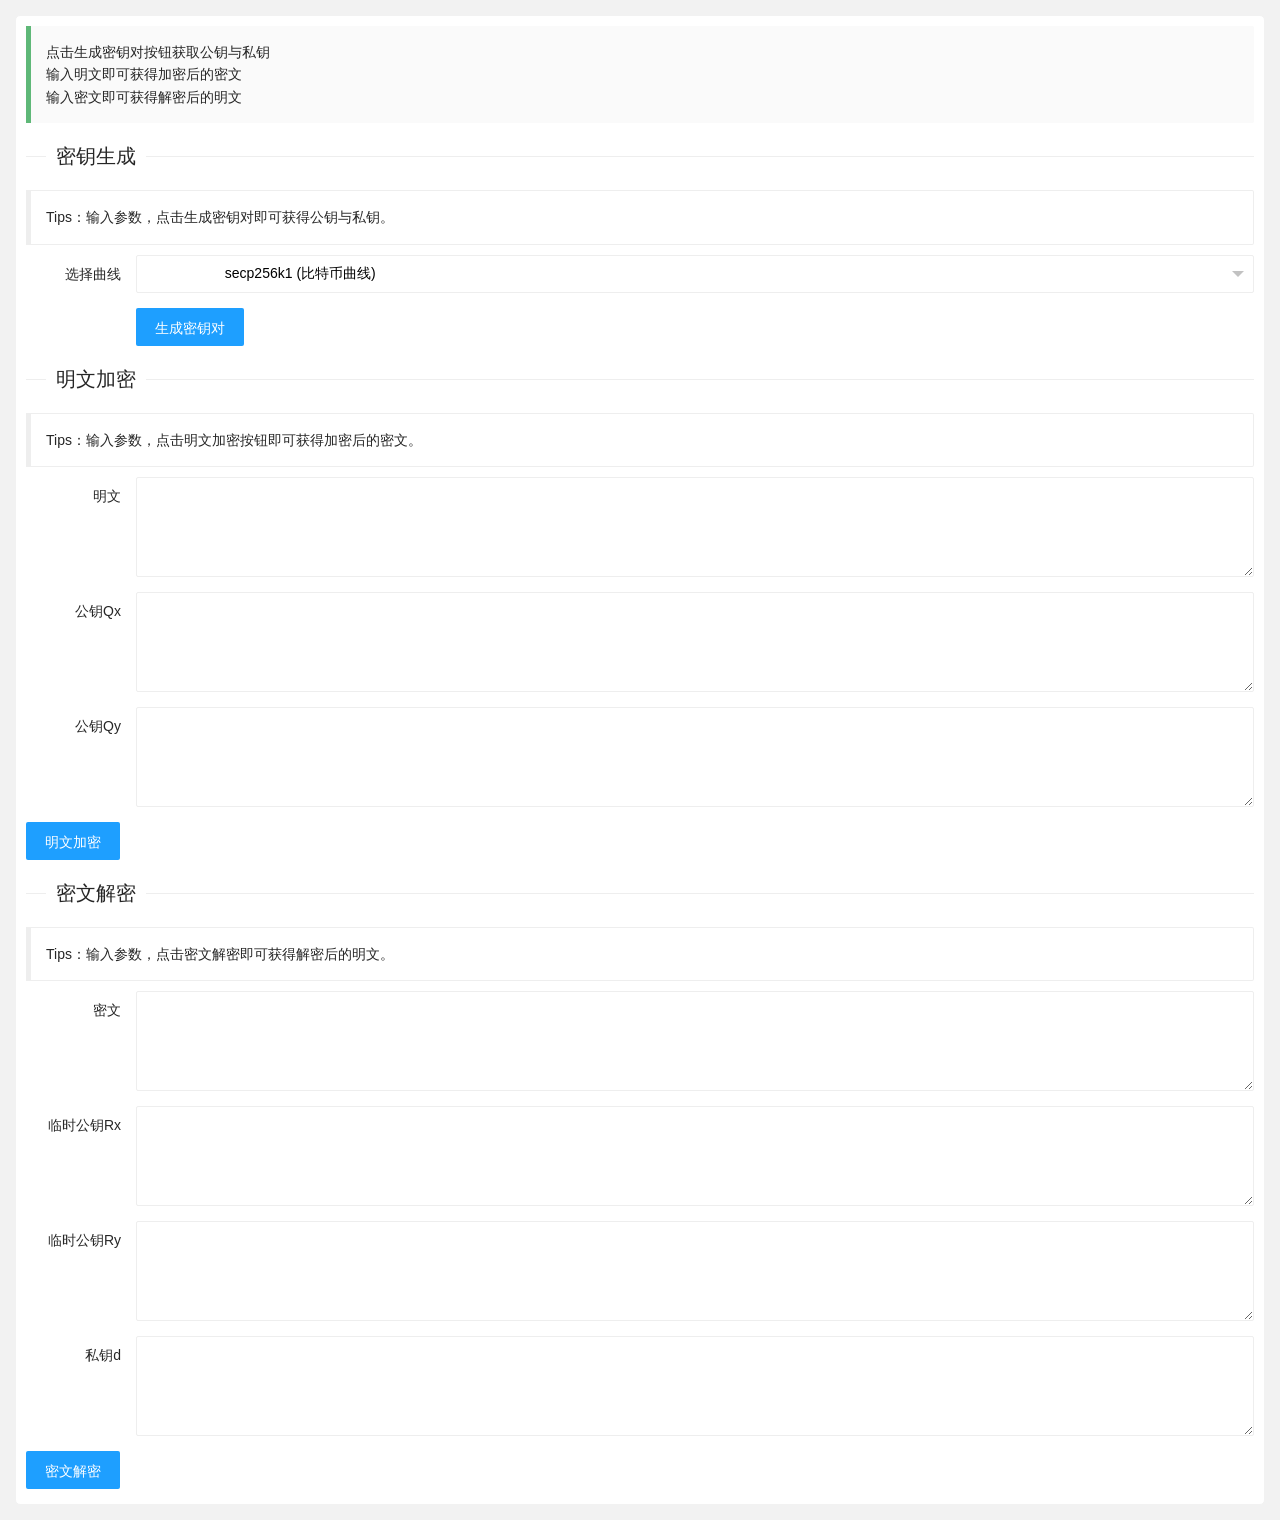
==== commit a168f4e5: "Add new curves" ====
--- a/app/static/page/ECC.html
+++ b/app/static/page/ECC.html
@@ -70,17 +70,31 @@
           <blockquote class="layui-elem-quote layui-quote-nm">
             Tips：输入参数，点击生成密钥对即可获得公钥与私钥。
           </blockquote>
-          <form class="layui-form" id="generate-key-form">
-
-            <div class="layui-form-item">
-              <button
-                type="submit"
-                class="layui-btn layui-btn-normal"
-                lay-submit
-                lay-filter="eccGenerateKeysFilter"
-              >
-                生成密钥对
-              </button>
+          <form class="layui-form" id="formGenerateKeys">
+            <div class="layui-form-item">
+              <label class="layui-form-label">选择曲线</label>
+              <div class="layui-input-block">
+                <select name="curve_name" id="ecc-curve-select-generate">
+                  <option value="secp192r1">secp192r1 (P-192)</option>
+                  <option value="secp256r1">secp256r1 (P-256)</option>
+                  <option value="secp256k1" selected="">
+                    secp256k1 (比特币曲线)
+                  </option>
+                  <option value="secp384r1">secp384r1 (P-384)</option>
+                </select>
+              </div>
+            </div>
+            <div class="layui-form-item">
+              <div class="layui-input-block">
+                <button
+                  type="button"
+                  class="layui-btn layui-btn-normal"
+                  lay-submit
+                  lay-filter="eccGenerateKeysFilter"
+                >
+                  生成密钥对
+                </button>
+              </div>
             </div>
           </form>
         </div>
@@ -136,6 +150,8 @@
                 ></textarea>
               </div>
             </div>
+
+            <input type="hidden" id="eccCurveNameEncryptInput" name="curve_name">
 
             <div class="layui-form-item">
               <button
@@ -203,6 +219,8 @@
               </div>
             </div>
 
+            <input type="hidden" id="eccCurveNameDecryptInput" name="curve_name">
+
             <div class="layui-form-item">
               <label class="layui-form-label">私钥d</label>
               <div class="layui-input-block">
